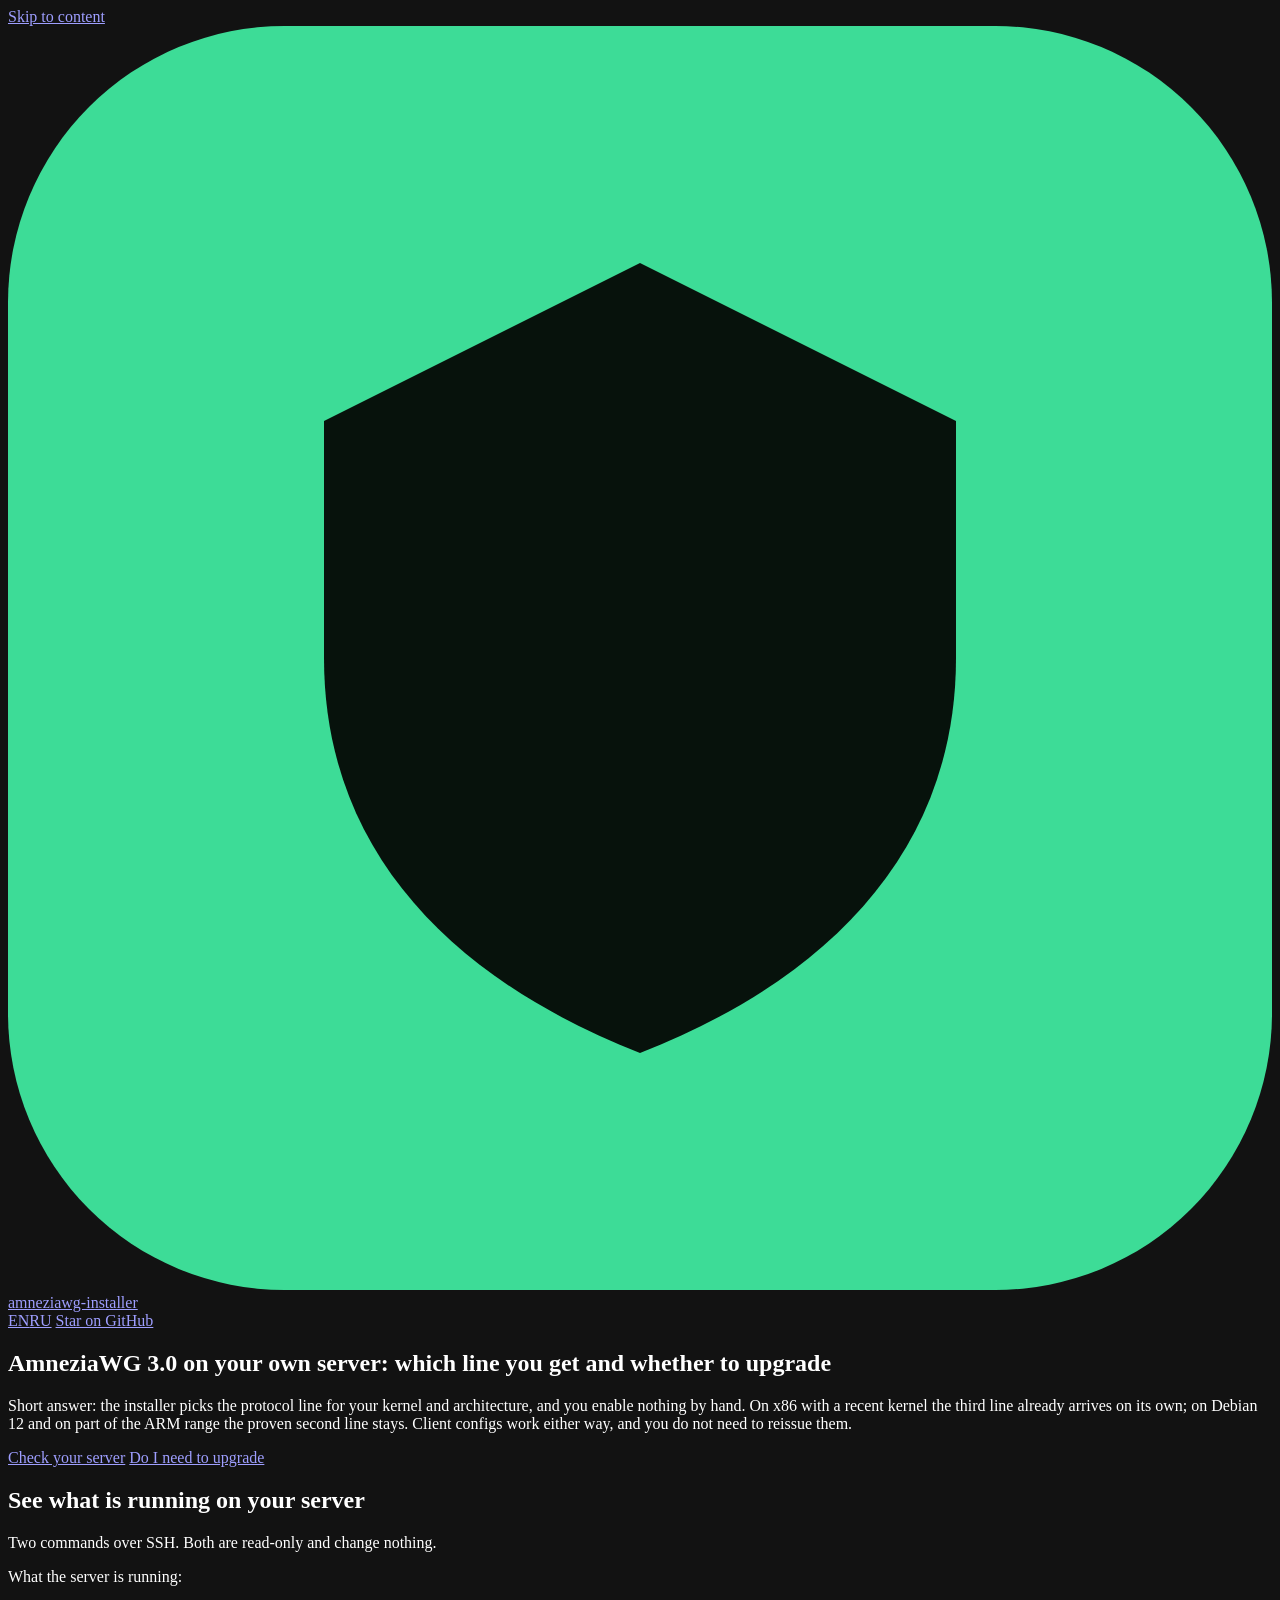
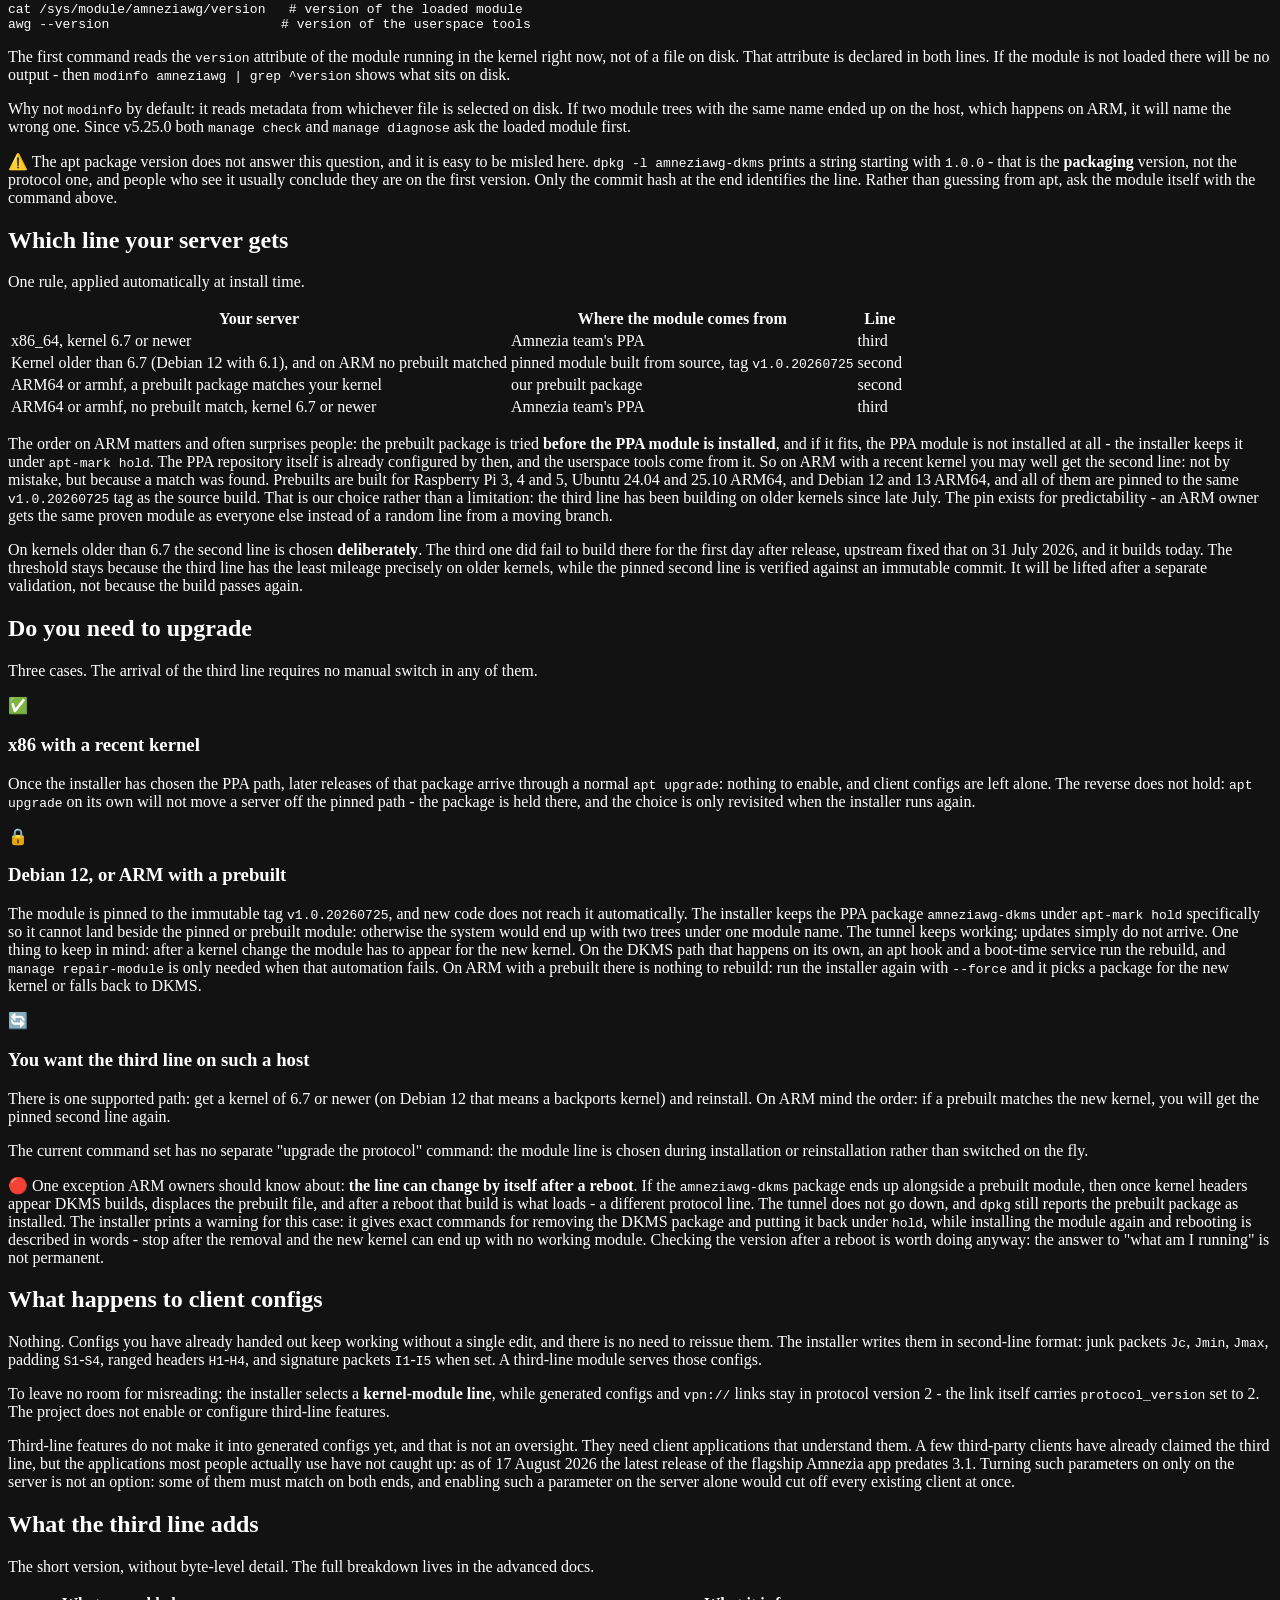
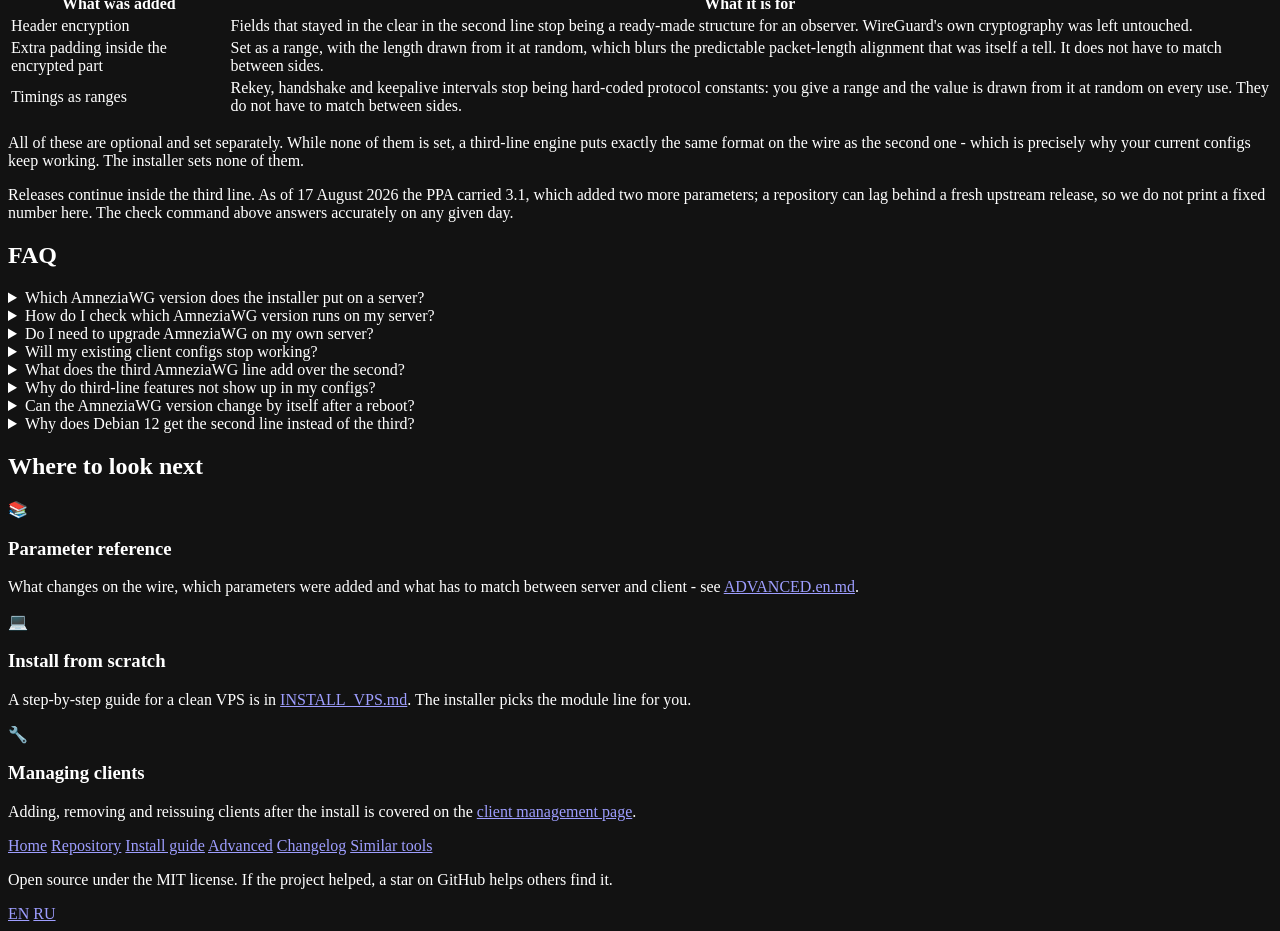
==== awg3/index.html @ 995012c8 "site: give the /awg3/ pages their own OG images Both pages pointed at the home images og.png and og-" ====
<!DOCTYPE html>
<html lang="en">
<head>
<meta charset="utf-8">
<meta name="viewport" content="width=device-width, initial-scale=1">
<title>AmneziaWG 3.0 on your own server: which line you get and whether to upgrade</title>
<meta name="description" content="Which AmneziaWG protocol line the installer puts on your server, how to check the loaded module version with one command, whether you need to upgrade, and what happens to existing client configs.">
<link rel="canonical" href="https://bivlked.github.io/amneziawg-installer/awg3/">
<link rel="alternate" hreflang="en" href="https://bivlked.github.io/amneziawg-installer/awg3/">
<link rel="alternate" hreflang="ru" href="https://bivlked.github.io/amneziawg-installer/ru/awg3/">
<link rel="alternate" hreflang="x-default" href="https://bivlked.github.io/amneziawg-installer/awg3/">
<meta property="og:type" content="article">
<meta property="og:title" content="AmneziaWG 3.0 on your own server: which line you get and whether to upgrade">
<meta property="og:description" content="The installer picks the module line from your kernel and architecture. How to see what is running, and why the third line needs no manual switch.">
<meta property="og:url" content="https://bivlked.github.io/amneziawg-installer/awg3/">
<meta property="og:site_name" content="amneziawg-installer">
<meta property="og:image" content="https://bivlked.github.io/amneziawg-installer/assets/og-awg3.png">
<meta property="og:image:width" content="1200">
<meta property="og:image:height" content="630">
<meta property="og:image:alt" content="Which AmneziaWG version runs on your server">
<meta property="og:locale" content="en_US">
<meta property="og:locale:alternate" content="ru_RU">
<meta name="twitter:card" content="summary_large_image">
<meta name="twitter:image" content="https://bivlked.github.io/amneziawg-installer/assets/og-awg3.png">
<meta name="twitter:title" content="AmneziaWG 3.0 on your own server: which line you get and whether to upgrade">
<meta name="twitter:description" content="How to tell which AmneziaWG line runs on your server, and whether anything needs doing.">
<meta name="theme-color" content="#0e1116">
<meta name="color-scheme" content="dark">
<link rel="icon" href="../assets/favicon.svg" type="image/svg+xml">
<link rel="apple-touch-icon" href="../assets/apple-touch-icon.png">
<link rel="stylesheet" href="../assets/style.css">
<script type="application/ld+json">
{
  "@context": "https://schema.org",
  "@type": "FAQPage",
  "mainEntity": [
    { "@type": "Question", "name": "Which AmneziaWG version does the installer put on a server?", "acceptedAnswer": { "@type": "Answer", "text": "It depends on your kernel and architecture, and the installer decides on its own. On x86_64 with kernel 6.7 or newer the module comes from the Amnezia team's PPA, and that PPA carries the third protocol line right now (checked 17 August 2026). On kernels older than 6.7, such as Debian 12 with 6.1, a pinned second line is built from source at tag v1.0.20260725. On ARM the order differs: the installer first tries our prebuilt package, pinned to that same second line, and the kernel rule decides the outcome only when nothing matched. So on ARM the second line is possible even with a recent kernel." } },
    { "@type": "Question", "name": "How do I check which AmneziaWG version runs on my server?", "acceptedAnswer": { "@type": "Answer", "text": "Run 'cat /sys/module/amneziawg/version' - it reads the version attribute of the module loaded into the kernel, not of a file on disk. For the userspace tools, run 'awg --version'. Do not use 'modinfo' for this: it reads a file on disk, and if two module trees with the same name ended up on the host it may name the one that is not running." } },
    { "@type": "Question", "name": "Do I need to upgrade AmneziaWG on my own server?", "acceptedAnswer": { "@type": "Answer", "text": "The arrival of the third line requires no manual switch. Once the installer has chosen the PPA path, later releases arrive through a normal apt upgrade. On Debian 12 or on ARM with a matching prebuilt the module is pinned on purpose to an immutable tag, and a plain apt upgrade will not move it to the third line: the PPA package is held, and the choice is only revisited when the installer runs again. After a kernel change the module has to appear for the new kernel: on the DKMS path an apt hook and a boot-time service do that, while manage repair-module stays a manual recovery for when the automation fails. On ARM with a prebuilt there is nothing to rebuild, you run the installer again with --force." } },
    { "@type": "Question", "name": "Will my existing client configs stop working?", "acceptedAnswer": { "@type": "Answer", "text": "No. Configs you have already handed out keep working without a single edit. The installer generates them in second-line format, and a third-line module serves those configs. The vpn:// link shows this too: its protocol_version field is 2. There is no need to reissue clients. That is about the module line changing. Reissuing is needed in a different case: run the reinstall with obfuscation flags, that is --preset, --jc, --jmin, --jmax or --no-cps, and the installer regenerates the whole Jc, S, H and I1 set and warns you that the configs you handed out have to be replaced." } },
    { "@type": "Question", "name": "What does the third AmneziaWG line add over the second?", "acceptedAnswer": { "@type": "Answer", "text": "The main addition is header encryption for the packet fields that stayed in the clear in the second line. It also adds extra padding inside the encrypted part and timings given as a range, with the value drawn from it at random on every use, so a constant handshake and keepalive rhythm stops being a tell. Each of these is set separately, and while none of them is set a third-line engine puts the same format on the wire as the second. The installer sets none of them." } },
    { "@type": "Question", "name": "Why do third-line features not show up in my configs?", "acceptedAnswer": { "@type": "Answer", "text": "Because they need client applications that understand them. A few third-party clients have already claimed the third line, but the applications most people actually use have not caught up: the latest release of the flagship Amnezia app predates 3.1. Turning such parameters on only on the server is not an option: some of them must match on both ends, and enabling such a parameter on the server alone would cut off every existing client at once." } },
    { "@type": "Question", "name": "Can the AmneziaWG version change by itself after a reboot?", "acceptedAnswer": { "@type": "Answer", "text": "On ARM it can. If the amneziawg-dkms package ends up alongside a prebuilt module, then once kernel headers appear DKMS builds, displaces the prebuilt module file, and after a reboot that build is what loads - a different protocol line. The tunnel does not go down, and dpkg still reports the prebuilt package as installed. The installer prints a warning for this case: it gives exact commands for removing the DKMS package and putting it back under hold, while installing the module again and rebooting is described in words. Stop after the removal and the new kernel can end up with no working module, so checking the version after a reboot is worth it regardless." } },
    { "@type": "Question", "name": "Why does Debian 12 get the second line instead of the third?", "acceptedAnswer": { "@type": "Answer", "text": "That is a deliberate choice, not a technical limit. The third line genuinely failed to build on kernel 6.1 for the first day after release, upstream fixed it on 31 July 2026, and it builds today. The threshold stays because the third line has the least mileage precisely on older kernels, while the pinned second line is verified against an immutable commit." } }
  ]
}
</script>
<script type="application/ld+json">
{
  "@context": "https://schema.org",
  "@type": "BreadcrumbList",
  "itemListElement": [
    { "@type": "ListItem", "position": 1, "name": "amneziawg-installer", "item": "https://bivlked.github.io/amneziawg-installer/" },
    { "@type": "ListItem", "position": 2, "name": "AmneziaWG versions", "item": "https://bivlked.github.io/amneziawg-installer/awg3/" }
  ]
}
</script>
<script type="application/ld+json">
{
  "@context": "https://schema.org",
  "@type": "TechArticle",
  "headline": "AmneziaWG 3.0 on your own server: which module line you are running",
  "description": "How the installer picks the AmneziaWG protocol line from your kernel and architecture, how to check the loaded module version, whether to upgrade, and what happens to client configs.",
  "inLanguage": "en",
  "image": "https://bivlked.github.io/amneziawg-installer/assets/og-awg3.png",
  "datePublished": "2026-08-17",
  "dateModified": "2026-08-17",
  "author": { "@type": "Person", "name": "bivlked" },
  "publisher": { "@type": "Organization", "name": "amneziawg-installer", "logo": { "@type": "ImageObject", "url": "https://bivlked.github.io/amneziawg-installer/assets/apple-touch-icon.png" } },
  "mainEntityOfPage": "https://bivlked.github.io/amneziawg-installer/awg3/",
  "isPartOf": "https://bivlked.github.io/amneziawg-installer/"
}
</script>
</head>
<body>
<a class="skip-link" href="#main">Skip to content</a>

<header class="site-header">
  <div class="wrap">
    <a class="brand" href="/amneziawg-installer/">
      <svg class="logo" viewBox="0 0 32 32" aria-hidden="true"><rect width="32" height="32" rx="7" fill="#3ddc97"/><path d="M16 6l8 4v6c0 5-3.4 8.2-8 10-4.6-1.8-8-5-8-10v-6l8-4z" fill="#07120c"/></svg>
      amneziawg-installer
    </a>
    <nav class="nav-right" aria-label="Site navigation">
      <span class="lang-switch"><a class="active" aria-current="page" aria-label="English" href="/amneziawg-installer/awg3/">EN</a><a aria-label="Русский" href="/amneziawg-installer/ru/awg3/">RU</a></span>
      <a class="btn btn-sm" href="https://github.com/bivlked/amneziawg-installer">Star on GitHub</a>
    </nav>
  </div>
</header>

<main id="main">

<section class="hero">
  <div class="wrap">
    <h1>AmneziaWG 3.0 on your own server: which line you get and whether to upgrade</h1>
    <p class="lede">Short answer: the installer picks the protocol line for your kernel and architecture, and you enable nothing by hand. On x86 with a recent kernel the third line already arrives on its own; on Debian 12 and on part of the ARM range the proven second line stays. Client configs work either way, and you do not need to reissue them.</p>
    <div class="cta-row">
      <a class="btn btn-primary" href="#check">Check your server</a>
      <a class="btn" href="#upgrade">Do I need to upgrade</a>
    </div>
  </div>
</section>

<section id="check">
  <div class="wrap">
    <h2>See what is running on your server</h2>
    <p class="sub">Two commands over SSH. Both are read-only and change nothing.</p>
    <div class="codeblock">
      <p class="cap">What the server is running:</p>
      <pre>cat /sys/module/amneziawg/version   # version of the loaded module
awg --version                      # version of the userspace tools</pre>
    </div>
    <p class="inline-note">The first command reads the <code>version</code> attribute of the module running in the kernel right now, not of a file on disk. That attribute is declared in both lines. If the module is not loaded there will be no output - then <code>modinfo amneziawg | grep ^version</code> shows what sits on disk.</p>
    <p>Why not <code>modinfo</code> by default: it reads metadata from whichever file is selected on disk. If two module trees with the same name ended up on the host, which happens on ARM, it will name the wrong one. Since v5.25.0 both <code>manage check</code> and <code>manage diagnose</code> ask the loaded module first.</p>
    <p class="inline-note">⚠️ The apt package version does not answer this question, and it is easy to be misled here. <code>dpkg -l amneziawg-dkms</code> prints a string starting with <code>1.0.0</code> - that is the <strong>packaging</strong> version, not the protocol one, and people who see it usually conclude they are on the first version. Only the commit hash at the end identifies the line. Rather than guessing from apt, ask the module itself with the command above.</p>
  </div>
</section>

<section id="lines">
  <div class="wrap">
    <h2>Which line your server gets</h2>
    <p class="sub">One rule, applied automatically at install time.</p>
    <div class="tablewrap">
      <table class="dtable">
        <thead><tr><th>Your server</th><th>Where the module comes from</th><th>Line</th></tr></thead>
        <tbody>
          <tr><td>x86_64, kernel 6.7 or newer</td><td>Amnezia team's PPA</td><td class="y">third</td></tr>
          <tr><td>Kernel older than 6.7 (Debian 12 with 6.1), and on ARM no prebuilt matched</td><td>pinned module built from source, tag <code>v1.0.20260725</code></td><td>second</td></tr>
          <tr><td>ARM64 or armhf, a prebuilt package matches your kernel</td><td>our prebuilt package</td><td>second</td></tr>
          <tr><td>ARM64 or armhf, no prebuilt match, kernel 6.7 or newer</td><td>Amnezia team's PPA</td><td class="y">third</td></tr>
        </tbody>
      </table>
    </div>
    <p>The order on ARM matters and often surprises people: the prebuilt package is tried <strong>before the PPA module is installed</strong>, and if it fits, the PPA module is not installed at all - the installer keeps it under <code>apt-mark hold</code>. The PPA repository itself is already configured by then, and the userspace tools come from it. So on ARM with a recent kernel you may well get the second line: not by mistake, but because a match was found. Prebuilts are built for Raspberry Pi 3, 4 and 5, Ubuntu 24.04 and 25.10 ARM64, and Debian 12 and 13 ARM64, and all of them are pinned to the same <code>v1.0.20260725</code> tag as the source build. That is our choice rather than a limitation: the third line has been building on older kernels since late July. The pin exists for predictability - an ARM owner gets the same proven module as everyone else instead of a random line from a moving branch.</p>
    <p class="inline-note">On kernels older than 6.7 the second line is chosen <strong>deliberately</strong>. The third one did fail to build there for the first day after release, upstream fixed that on 31 July 2026, and it builds today. The threshold stays because the third line has the least mileage precisely on older kernels, while the pinned second line is verified against an immutable commit. It will be lifted after a separate validation, not because the build passes again.</p>
  </div>
</section>

<section id="upgrade">
  <div class="wrap">
    <h2>Do you need to upgrade</h2>
    <p class="sub">Three cases. The arrival of the third line requires no manual switch in any of them.</p>
    <div class="grid">
      <div class="card">
        <div class="ico" aria-hidden="true">&#9989;</div>
        <h3>x86 with a recent kernel</h3>
        <p>Once the installer has chosen the PPA path, later releases of that package arrive through a normal <code>apt upgrade</code>: nothing to enable, and client configs are left alone. The reverse does not hold: <code>apt upgrade</code> on its own will not move a server off the pinned path - the package is held there, and the choice is only revisited when the installer runs again.</p>
      </div>
      <div class="card">
        <div class="ico" aria-hidden="true">&#128274;</div>
        <h3>Debian 12, or ARM with a prebuilt</h3>
        <p>The module is pinned to the immutable tag <code>v1.0.20260725</code>, and new code does not reach it automatically. The installer keeps the PPA package <code>amneziawg-dkms</code> under <code>apt-mark hold</code> specifically so it cannot land beside the pinned or prebuilt module: otherwise the system would end up with two trees under one module name. The tunnel keeps working; updates simply do not arrive. One thing to keep in mind: after a kernel change the module has to appear for the new kernel. On the DKMS path that happens on its own, an apt hook and a boot-time service run the rebuild, and <code>manage repair-module</code> is only needed when that automation fails. On ARM with a prebuilt there is nothing to rebuild: run the installer again with <code>--force</code> and it picks a package for the new kernel or falls back to DKMS.</p>
      </div>
      <div class="card">
        <div class="ico" aria-hidden="true">&#128260;</div>
        <h3>You want the third line on such a host</h3>
        <p>There is one supported path: get a kernel of 6.7 or newer (on Debian 12 that means a backports kernel) and reinstall. On ARM mind the order: if a prebuilt matches the new kernel, you will get the pinned second line again.</p>
      </div>
    </div>
    <p class="inline-note">The current command set has no separate "upgrade the protocol" command: the module line is chosen during installation or reinstallation rather than switched on the fly.</p>
    <p class="inline-note">🔴 One exception ARM owners should know about: <strong>the line can change by itself after a reboot</strong>. If the <code>amneziawg-dkms</code> package ends up alongside a prebuilt module, then once kernel headers appear DKMS builds, displaces the prebuilt file, and after a reboot that build is what loads - a different protocol line. The tunnel does not go down, and <code>dpkg</code> still reports the prebuilt package as installed. The installer prints a warning for this case: it gives exact commands for removing the DKMS package and putting it back under <code>hold</code>, while installing the module again and rebooting is described in words - stop after the removal and the new kernel can end up with no working module. Checking the version after a reboot is worth doing anyway: the answer to "what am I running" is not permanent.</p>
  </div>
</section>

<section id="configs">
  <div class="wrap">
    <h2>What happens to client configs</h2>
    <p>Nothing. Configs you have already handed out keep working without a single edit, and there is no need to reissue them. The installer writes them in second-line format: junk packets <code>Jc</code>, <code>Jmin</code>, <code>Jmax</code>, padding <code>S1</code>-<code>S4</code>, ranged headers <code>H1</code>-<code>H4</code>, and signature packets <code>I1</code>-<code>I5</code> when set. A third-line module serves those configs.</p>
    <p class="inline-note">To leave no room for misreading: the installer selects a <strong>kernel-module line</strong>, while generated configs and <code>vpn://</code> links stay in protocol version 2 - the link itself carries <code>protocol_version</code> set to 2. The project does not enable or configure third-line features.</p>
    <p>Third-line features do not make it into generated configs yet, and that is not an oversight. They need client applications that understand them. A few third-party clients have already claimed the third line, but the applications most people actually use have not caught up: as of 17 August 2026 the latest release of the flagship Amnezia app predates 3.1. Turning such parameters on only on the server is not an option: some of them must match on both ends, and enabling such a parameter on the server alone would cut off every existing client at once.</p>
  </div>
</section>

<section id="whats-new">
  <div class="wrap">
    <h2>What the third line adds</h2>
    <p class="sub">The short version, without byte-level detail. The full breakdown lives in the advanced docs.</p>
    <div class="tablewrap">
      <table class="dtable">
        <thead><tr><th>What was added</th><th>What it is for</th></tr></thead>
        <tbody>
          <tr><td>Header encryption</td><td>Fields that stayed in the clear in the second line stop being a ready-made structure for an observer. WireGuard's own cryptography was left untouched.</td></tr>
          <tr><td>Extra padding inside the encrypted part</td><td>Set as a range, with the length drawn from it at random, which blurs the predictable packet-length alignment that was itself a tell. It does not have to match between sides.</td></tr>
          <tr><td>Timings as ranges</td><td>Rekey, handshake and keepalive intervals stop being hard-coded protocol constants: you give a range and the value is drawn from it at random on every use. They do not have to match between sides.</td></tr>
        </tbody>
      </table>
    </div>
    <p class="inline-note">All of these are optional and set separately. While none of them is set, a third-line engine puts exactly the same format on the wire as the second one - which is precisely why your current configs keep working. The installer sets none of them.</p>
    <p>Releases continue inside the third line. As of 17 August 2026 the PPA carried 3.1, which added two more parameters; a repository can lag behind a fresh upstream release, so we do not print a fixed number here. The check command above answers accurately on any given day.</p>
  </div>
</section>

<section id="faq">
  <div class="wrap">
    <h2>FAQ</h2>
    <div class="faq">
      <details><summary>Which AmneziaWG version does the installer put on a server?</summary><div class="answer">It depends on your kernel and architecture, and the installer decides on its own. On x86_64 with kernel 6.7 or newer the module comes from the Amnezia team's PPA, and that PPA carries the third protocol line right now (checked 17 August 2026). On kernels older than 6.7, such as Debian 12 with 6.1, a pinned second line is built from source at tag <code>v1.0.20260725</code>. On ARM the order differs: the installer first tries our prebuilt package, pinned to that same second line, and the kernel rule decides the outcome only when nothing matched. So on ARM the second line is possible even with a recent kernel.</div></details>
      <details><summary>How do I check which AmneziaWG version runs on my server?</summary><div class="answer">Run <code>cat /sys/module/amneziawg/version</code> - it reads the version attribute of the module loaded into the kernel, not of a file on disk. For the userspace tools, run <code>awg --version</code>. Do not use <code>modinfo</code> for this: it reads a file on disk, and if two module trees with the same name ended up on the host it may name the one that is not running.</div></details>
      <details><summary>Do I need to upgrade AmneziaWG on my own server?</summary><div class="answer">The arrival of the third line requires no manual switch. Once the installer has chosen the PPA path, later releases arrive through a normal <code>apt upgrade</code>. On Debian 12 or on ARM with a matching prebuilt the module is pinned on purpose to an immutable tag, and a plain <code>apt upgrade</code> will not move it to the third line: the PPA package is held, and the choice is only revisited when the installer runs again. After a kernel change the module has to appear for the new kernel: on the DKMS path an apt hook and a boot-time service do that, while <code>manage repair-module</code> stays a manual recovery for when the automation fails. On ARM with a prebuilt there is nothing to rebuild, you run the installer again with <code>--force</code>.</div></details>
      <details><summary>Will my existing client configs stop working?</summary><div class="answer">No. Configs you have already handed out keep working without a single edit. The installer generates them in second-line format, and a third-line module serves those configs. The <code>vpn://</code> link shows this too: its <code>protocol_version</code> field is 2. There is no need to reissue clients. That is about the module line changing. Reissuing is needed in a different case: run the reinstall with obfuscation flags, that is <code>--preset</code>, <code>--jc</code>, <code>--jmin</code>, <code>--jmax</code> or <code>--no-cps</code>, and the installer regenerates the whole Jc, S, H and I1 set and warns you that the configs you handed out have to be replaced.</div></details>
      <details><summary>What does the third AmneziaWG line add over the second?</summary><div class="answer">The main addition is header encryption for the packet fields that stayed in the clear in the second line. It also adds extra padding inside the encrypted part and timings given as a range, with the value drawn from it at random on every use, so a constant handshake and keepalive rhythm stops being a tell. Each of these is set separately, and while none of them is set a third-line engine puts the same format on the wire as the second. The installer sets none of them.</div></details>
      <details><summary>Why do third-line features not show up in my configs?</summary><div class="answer">Because they need client applications that understand them. A few third-party clients have already claimed the third line, but the applications most people actually use have not caught up: the latest release of the flagship Amnezia app predates 3.1. Turning such parameters on only on the server is not an option: some of them must match on both ends, and enabling such a parameter on the server alone would cut off every existing client at once.</div></details>
      <details><summary>Can the AmneziaWG version change by itself after a reboot?</summary><div class="answer">On ARM it can. If the <code>amneziawg-dkms</code> package ends up alongside a prebuilt module, then once kernel headers appear DKMS builds, displaces the prebuilt module file, and after a reboot that build is what loads - a different protocol line. The tunnel does not go down, and dpkg still reports the prebuilt package as installed. The installer prints a warning for this case: it gives exact commands for removing the DKMS package and putting it back under hold, while installing the module again and rebooting is described in words. Stop after the removal and the new kernel can end up with no working module, so checking the version after a reboot is worth it regardless.</div></details>
      <details><summary>Why does Debian 12 get the second line instead of the third?</summary><div class="answer">That is a deliberate choice, not a technical limit. The third line genuinely failed to build on kernel 6.1 for the first day after release, upstream fixed it on 31 July 2026, and it builds today. The threshold stays because the third line has the least mileage precisely on older kernels, while the pinned second line is verified against an immutable commit.</div></details>
    </div>
  </div>
</section>
<section id="more">
  <div class="wrap">
    <h2>Where to look next</h2>
    <div class="grid">
      <div class="card">
        <div class="ico" aria-hidden="true">&#128218;</div>
        <h3>Parameter reference</h3>
        <p>What changes on the wire, which parameters were added and what has to match between server and client - see <a href="https://github.com/bivlked/amneziawg-installer/blob/main/ADVANCED.en.md#awg3-adv">ADVANCED.en.md</a>.</p>
      </div>
      <div class="card">
        <div class="ico" aria-hidden="true">&#128187;</div>
        <h3>Install from scratch</h3>
        <p>A step-by-step guide for a clean VPS is in <a href="https://github.com/bivlked/amneziawg-installer/blob/main/INSTALL_VPS.md">INSTALL_VPS.md</a>. The installer picks the module line for you.</p>
      </div>
      <div class="card">
        <div class="ico" aria-hidden="true">&#128295;</div>
        <h3>Managing clients</h3>
        <p>Adding, removing and reissuing clients after the install is covered on the <a href="/amneziawg-installer/manage/">client management page</a>.</p>
      </div>
    </div>
  </div>
</section>

</main>

<footer class="site-footer">
  <div class="wrap">
    <div class="cols">
      <div>
        <div class="foot-links">
          <a href="/amneziawg-installer/">Home</a>
          <a href="https://github.com/bivlked/amneziawg-installer">Repository</a>
          <a href="https://github.com/bivlked/amneziawg-installer/blob/main/INSTALL_VPS.md">Install guide</a>
          <a href="https://github.com/bivlked/amneziawg-installer/blob/main/ADVANCED.en.md">Advanced</a>
          <a href="https://github.com/bivlked/amneziawg-installer/blob/main/CHANGELOG.en.md">Changelog</a>
          <a href="https://github.com/bivlked/amneziawg-installer#similar-tools">Similar tools</a>
        </div>
        <p class="note">Open source under the MIT license. If the project helped, a star on GitHub helps others find it.</p>
      </div>
      <div class="lang-switch"><a class="active" aria-current="page" aria-label="English" href="/amneziawg-installer/awg3/">EN</a> <a aria-label="Русский" href="/amneziawg-installer/ru/awg3/">RU</a></div>
    </div>
  </div>
</footer>

</body>
</html>
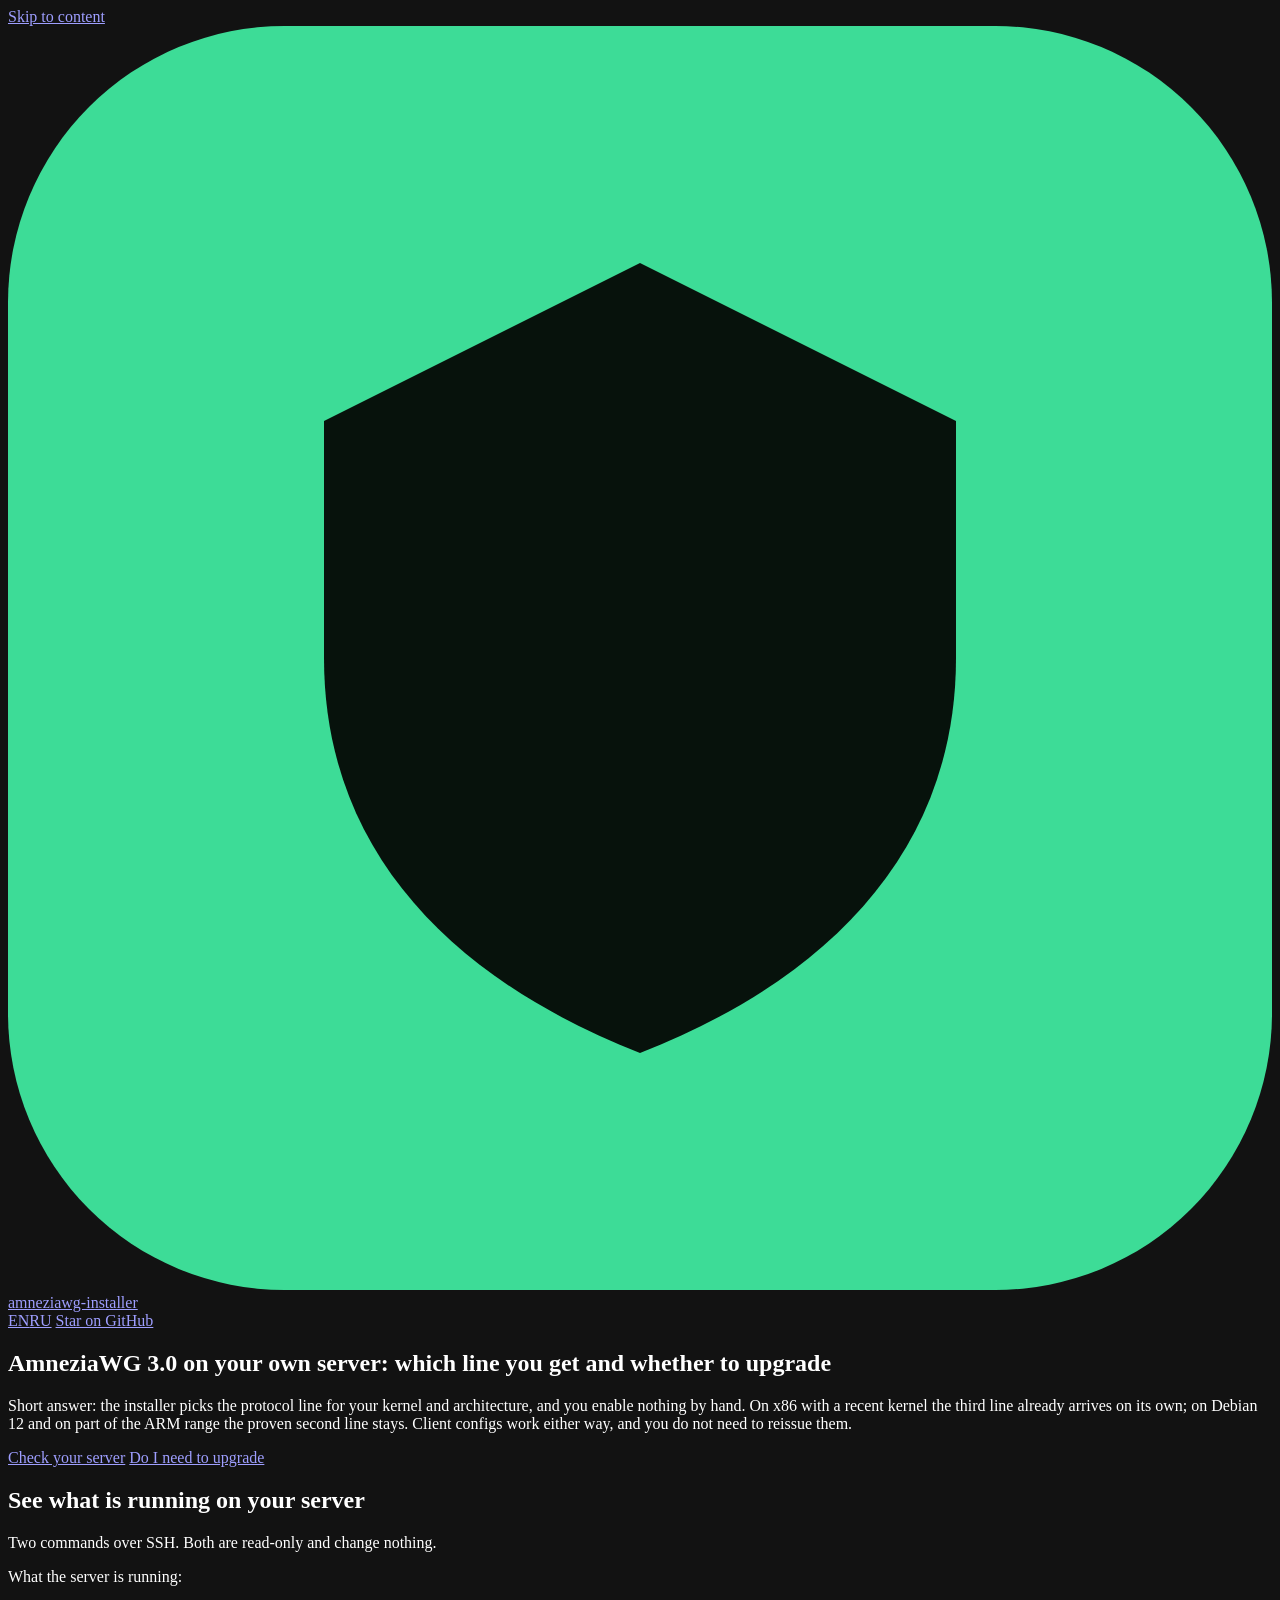
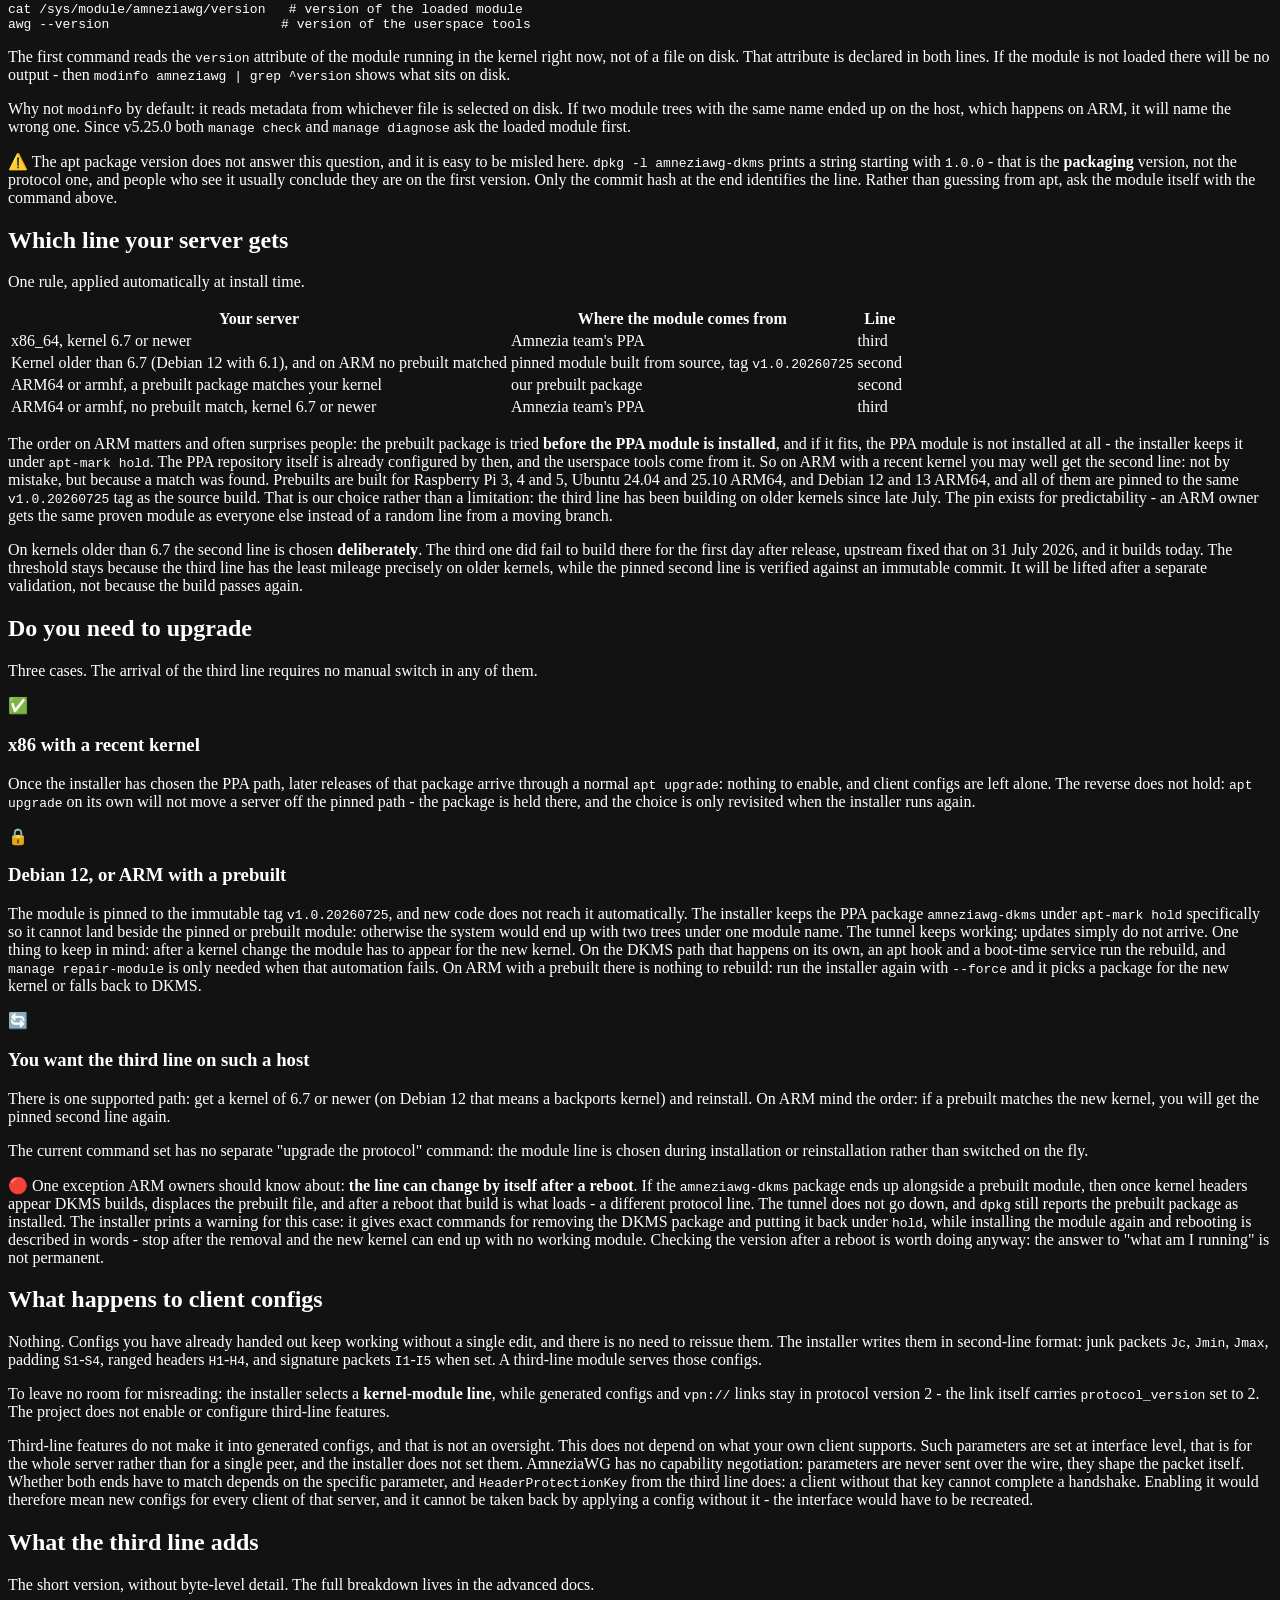
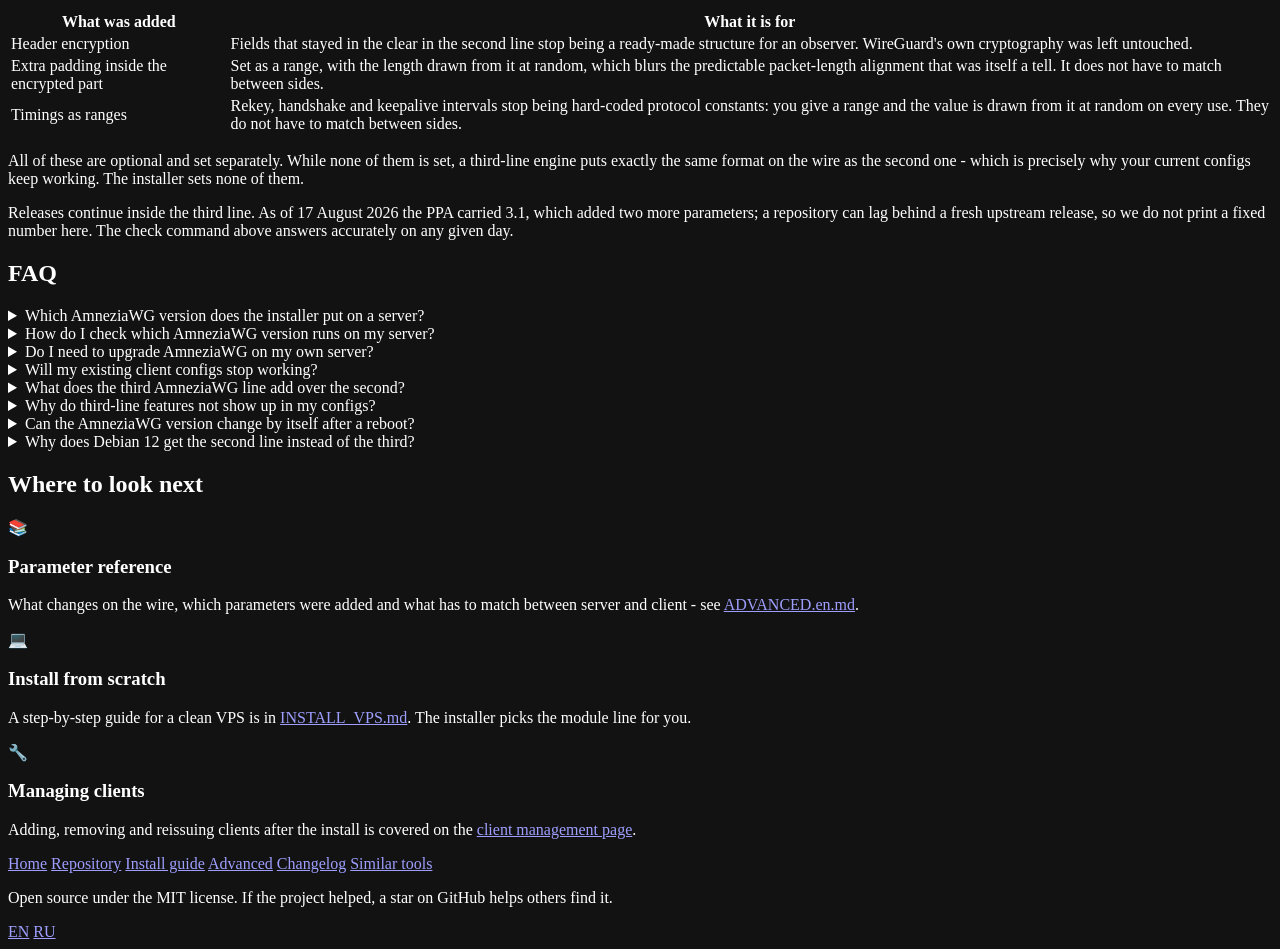
==== commit d0e843dc: "site: answer the third-line FAQ with the mechanism, not a snapshot The old answer described the stat" ====
--- a/awg3/index.html
+++ b/awg3/index.html
@@ -39,7 +39,7 @@
     { "@type": "Question", "name": "Do I need to upgrade AmneziaWG on my own server?", "acceptedAnswer": { "@type": "Answer", "text": "The arrival of the third line requires no manual switch. Once the installer has chosen the PPA path, later releases arrive through a normal apt upgrade. On Debian 12 or on ARM with a matching prebuilt the module is pinned on purpose to an immutable tag, and a plain apt upgrade will not move it to the third line: the PPA package is held, and the choice is only revisited when the installer runs again. After a kernel change the module has to appear for the new kernel: on the DKMS path an apt hook and a boot-time service do that, while manage repair-module stays a manual recovery for when the automation fails. On ARM with a prebuilt there is nothing to rebuild, you run the installer again with --force." } },
     { "@type": "Question", "name": "Will my existing client configs stop working?", "acceptedAnswer": { "@type": "Answer", "text": "No. Configs you have already handed out keep working without a single edit. The installer generates them in second-line format, and a third-line module serves those configs. The vpn:// link shows this too: its protocol_version field is 2. There is no need to reissue clients. That is about the module line changing. Reissuing is needed in a different case: run the reinstall with obfuscation flags, that is --preset, --jc, --jmin, --jmax or --no-cps, and the installer regenerates the whole Jc, S, H and I1 set and warns you that the configs you handed out have to be replaced." } },
     { "@type": "Question", "name": "What does the third AmneziaWG line add over the second?", "acceptedAnswer": { "@type": "Answer", "text": "The main addition is header encryption for the packet fields that stayed in the clear in the second line. It also adds extra padding inside the encrypted part and timings given as a range, with the value drawn from it at random on every use, so a constant handshake and keepalive rhythm stops being a tell. Each of these is set separately, and while none of them is set a third-line engine puts the same format on the wire as the second. The installer sets none of them." } },
-    { "@type": "Question", "name": "Why do third-line features not show up in my configs?", "acceptedAnswer": { "@type": "Answer", "text": "Because they need client applications that understand them. A few third-party clients have already claimed the third line, but the applications most people actually use have not caught up: the latest release of the flagship Amnezia app predates 3.1. Turning such parameters on only on the server is not an option: some of them must match on both ends, and enabling such a parameter on the server alone would cut off every existing client at once." } },
+    { "@type": "Question", "name": "Why do third-line features not show up in my configs?", "acceptedAnswer": { "@type": "Answer", "text": "This does not depend on what your own client supports. Such parameters are set at interface level, that is for the whole server rather than for a single peer, and the installer does not set them. AmneziaWG has no capability negotiation: parameters are never sent over the wire, they shape the packet itself. Whether both ends have to match depends on the specific parameter, and HeaderProtectionKey from the third line does: a client without that key cannot complete a handshake. Enabling it would therefore mean new configs for every client of that server, and it cannot be taken back by applying a config without it - the interface would have to be recreated." } },
     { "@type": "Question", "name": "Can the AmneziaWG version change by itself after a reboot?", "acceptedAnswer": { "@type": "Answer", "text": "On ARM it can. If the amneziawg-dkms package ends up alongside a prebuilt module, then once kernel headers appear DKMS builds, displaces the prebuilt module file, and after a reboot that build is what loads - a different protocol line. The tunnel does not go down, and dpkg still reports the prebuilt package as installed. The installer prints a warning for this case: it gives exact commands for removing the DKMS package and putting it back under hold, while installing the module again and rebooting is described in words. Stop after the removal and the new kernel can end up with no working module, so checking the version after a reboot is worth it regardless." } },
     { "@type": "Question", "name": "Why does Debian 12 get the second line instead of the third?", "acceptedAnswer": { "@type": "Answer", "text": "That is a deliberate choice, not a technical limit. The third line genuinely failed to build on kernel 6.1 for the first day after release, upstream fixed it on 31 July 2026, and it builds today. The threshold stays because the third line has the least mileage precisely on older kernels, while the pinned second line is verified against an immutable commit." } }
   ]
@@ -167,7 +167,7 @@
     <h2>What happens to client configs</h2>
     <p>Nothing. Configs you have already handed out keep working without a single edit, and there is no need to reissue them. The installer writes them in second-line format: junk packets <code>Jc</code>, <code>Jmin</code>, <code>Jmax</code>, padding <code>S1</code>-<code>S4</code>, ranged headers <code>H1</code>-<code>H4</code>, and signature packets <code>I1</code>-<code>I5</code> when set. A third-line module serves those configs.</p>
     <p class="inline-note">To leave no room for misreading: the installer selects a <strong>kernel-module line</strong>, while generated configs and <code>vpn://</code> links stay in protocol version 2 - the link itself carries <code>protocol_version</code> set to 2. The project does not enable or configure third-line features.</p>
-    <p>Third-line features do not make it into generated configs yet, and that is not an oversight. They need client applications that understand them. A few third-party clients have already claimed the third line, but the applications most people actually use have not caught up: as of 17 August 2026 the latest release of the flagship Amnezia app predates 3.1. Turning such parameters on only on the server is not an option: some of them must match on both ends, and enabling such a parameter on the server alone would cut off every existing client at once.</p>
+    <p>Third-line features do not make it into generated configs, and that is not an oversight. This does not depend on what your own client supports. Such parameters are set at interface level, that is for the whole server rather than for a single peer, and the installer does not set them. AmneziaWG has no capability negotiation: parameters are never sent over the wire, they shape the packet itself. Whether both ends have to match depends on the specific parameter, and <code>HeaderProtectionKey</code> from the third line does: a client without that key cannot complete a handshake. Enabling it would therefore mean new configs for every client of that server, and it cannot be taken back by applying a config without it - the interface would have to be recreated.</p>
   </div>
 </section>
 
@@ -199,7 +199,7 @@
       <details><summary>Do I need to upgrade AmneziaWG on my own server?</summary><div class="answer">The arrival of the third line requires no manual switch. Once the installer has chosen the PPA path, later releases arrive through a normal <code>apt upgrade</code>. On Debian 12 or on ARM with a matching prebuilt the module is pinned on purpose to an immutable tag, and a plain <code>apt upgrade</code> will not move it to the third line: the PPA package is held, and the choice is only revisited when the installer runs again. After a kernel change the module has to appear for the new kernel: on the DKMS path an apt hook and a boot-time service do that, while <code>manage repair-module</code> stays a manual recovery for when the automation fails. On ARM with a prebuilt there is nothing to rebuild, you run the installer again with <code>--force</code>.</div></details>
       <details><summary>Will my existing client configs stop working?</summary><div class="answer">No. Configs you have already handed out keep working without a single edit. The installer generates them in second-line format, and a third-line module serves those configs. The <code>vpn://</code> link shows this too: its <code>protocol_version</code> field is 2. There is no need to reissue clients. That is about the module line changing. Reissuing is needed in a different case: run the reinstall with obfuscation flags, that is <code>--preset</code>, <code>--jc</code>, <code>--jmin</code>, <code>--jmax</code> or <code>--no-cps</code>, and the installer regenerates the whole Jc, S, H and I1 set and warns you that the configs you handed out have to be replaced.</div></details>
       <details><summary>What does the third AmneziaWG line add over the second?</summary><div class="answer">The main addition is header encryption for the packet fields that stayed in the clear in the second line. It also adds extra padding inside the encrypted part and timings given as a range, with the value drawn from it at random on every use, so a constant handshake and keepalive rhythm stops being a tell. Each of these is set separately, and while none of them is set a third-line engine puts the same format on the wire as the second. The installer sets none of them.</div></details>
-      <details><summary>Why do third-line features not show up in my configs?</summary><div class="answer">Because they need client applications that understand them. A few third-party clients have already claimed the third line, but the applications most people actually use have not caught up: the latest release of the flagship Amnezia app predates 3.1. Turning such parameters on only on the server is not an option: some of them must match on both ends, and enabling such a parameter on the server alone would cut off every existing client at once.</div></details>
+      <details><summary>Why do third-line features not show up in my configs?</summary><div class="answer">This does not depend on what your own client supports. Such parameters are set at interface level, that is for the whole server rather than for a single peer, and the installer does not set them. AmneziaWG has no capability negotiation: parameters are never sent over the wire, they shape the packet itself. Whether both ends have to match depends on the specific parameter, and <code>HeaderProtectionKey</code> from the third line does: a client without that key cannot complete a handshake. Enabling it would therefore mean new configs for every client of that server, and it cannot be taken back by applying a config without it - the interface would have to be recreated.</div></details>
       <details><summary>Can the AmneziaWG version change by itself after a reboot?</summary><div class="answer">On ARM it can. If the <code>amneziawg-dkms</code> package ends up alongside a prebuilt module, then once kernel headers appear DKMS builds, displaces the prebuilt module file, and after a reboot that build is what loads - a different protocol line. The tunnel does not go down, and dpkg still reports the prebuilt package as installed. The installer prints a warning for this case: it gives exact commands for removing the DKMS package and putting it back under hold, while installing the module again and rebooting is described in words. Stop after the removal and the new kernel can end up with no working module, so checking the version after a reboot is worth it regardless.</div></details>
       <details><summary>Why does Debian 12 get the second line instead of the third?</summary><div class="answer">That is a deliberate choice, not a technical limit. The third line genuinely failed to build on kernel 6.1 for the first day after release, upstream fixed it on 31 July 2026, and it builds today. The threshold stays because the third line has the least mileage precisely on older kernels, while the pinned second line is verified against an immutable commit.</div></details>
     </div>
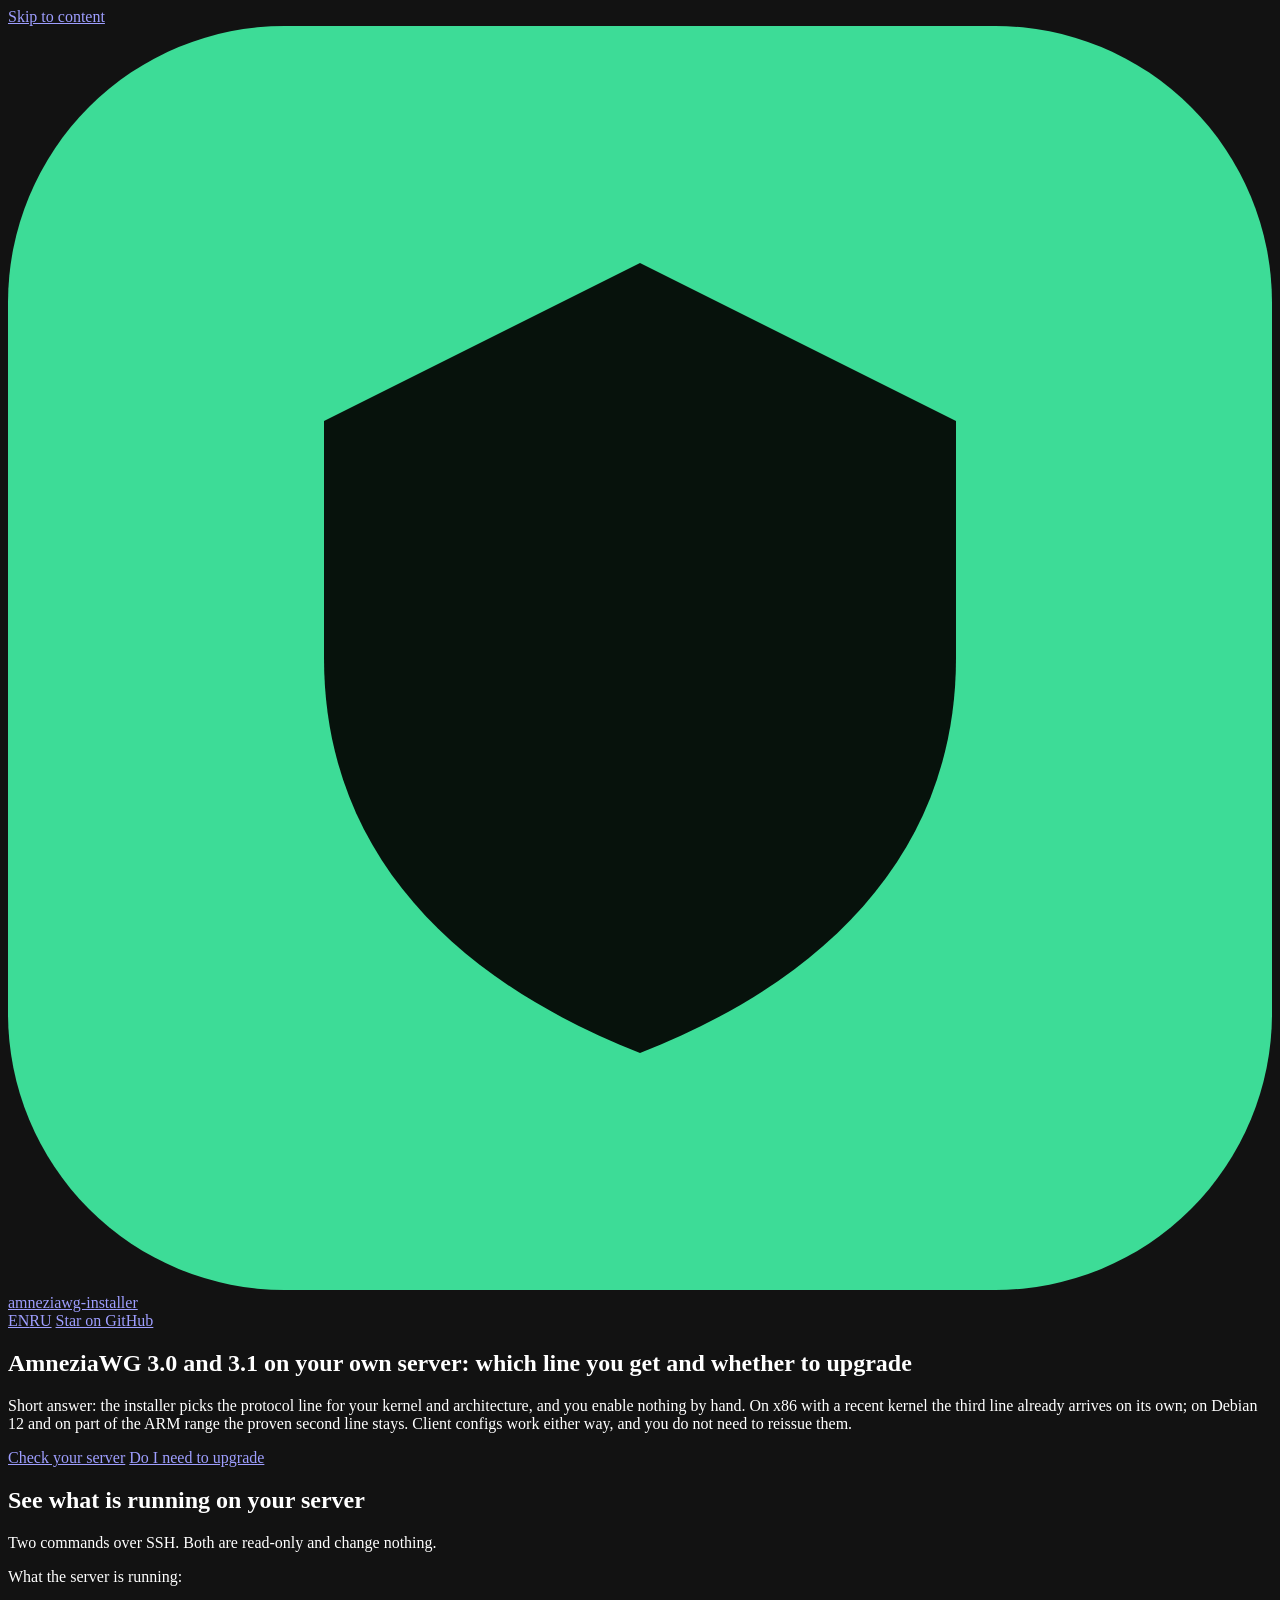
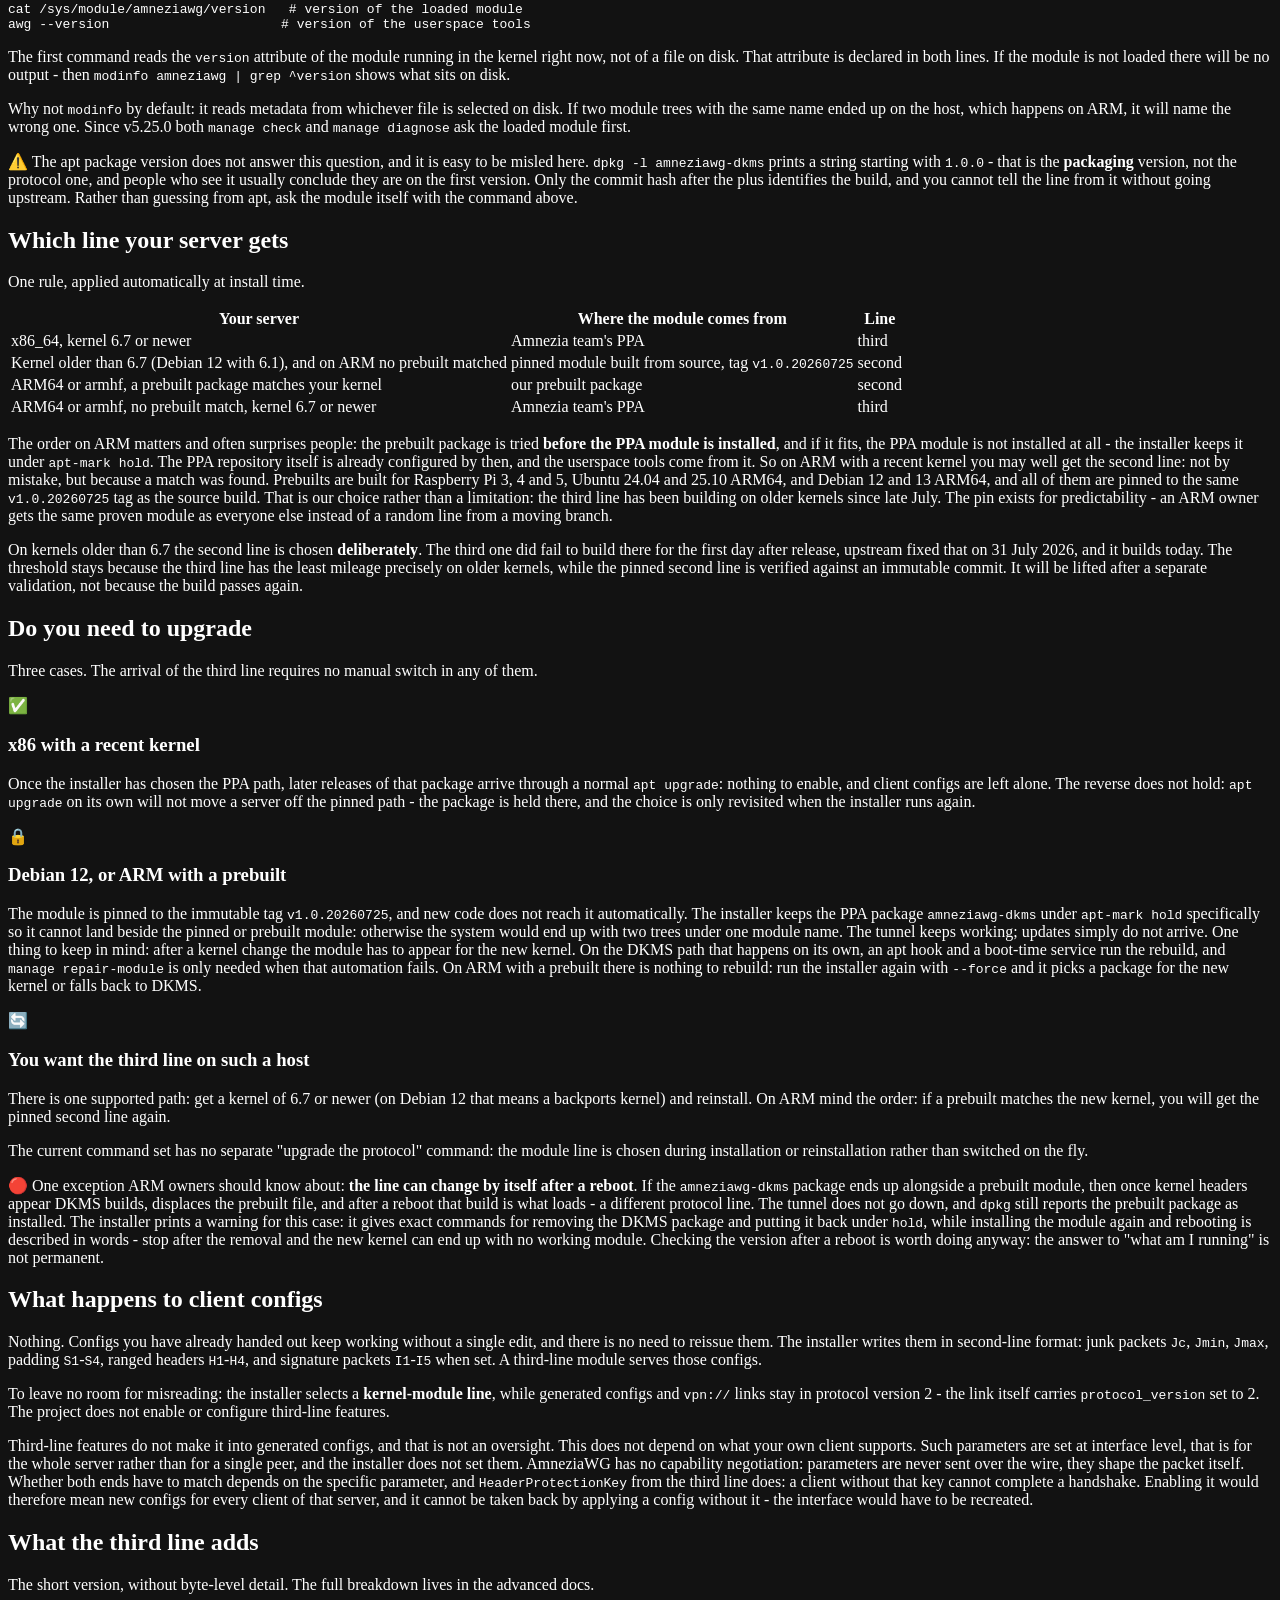
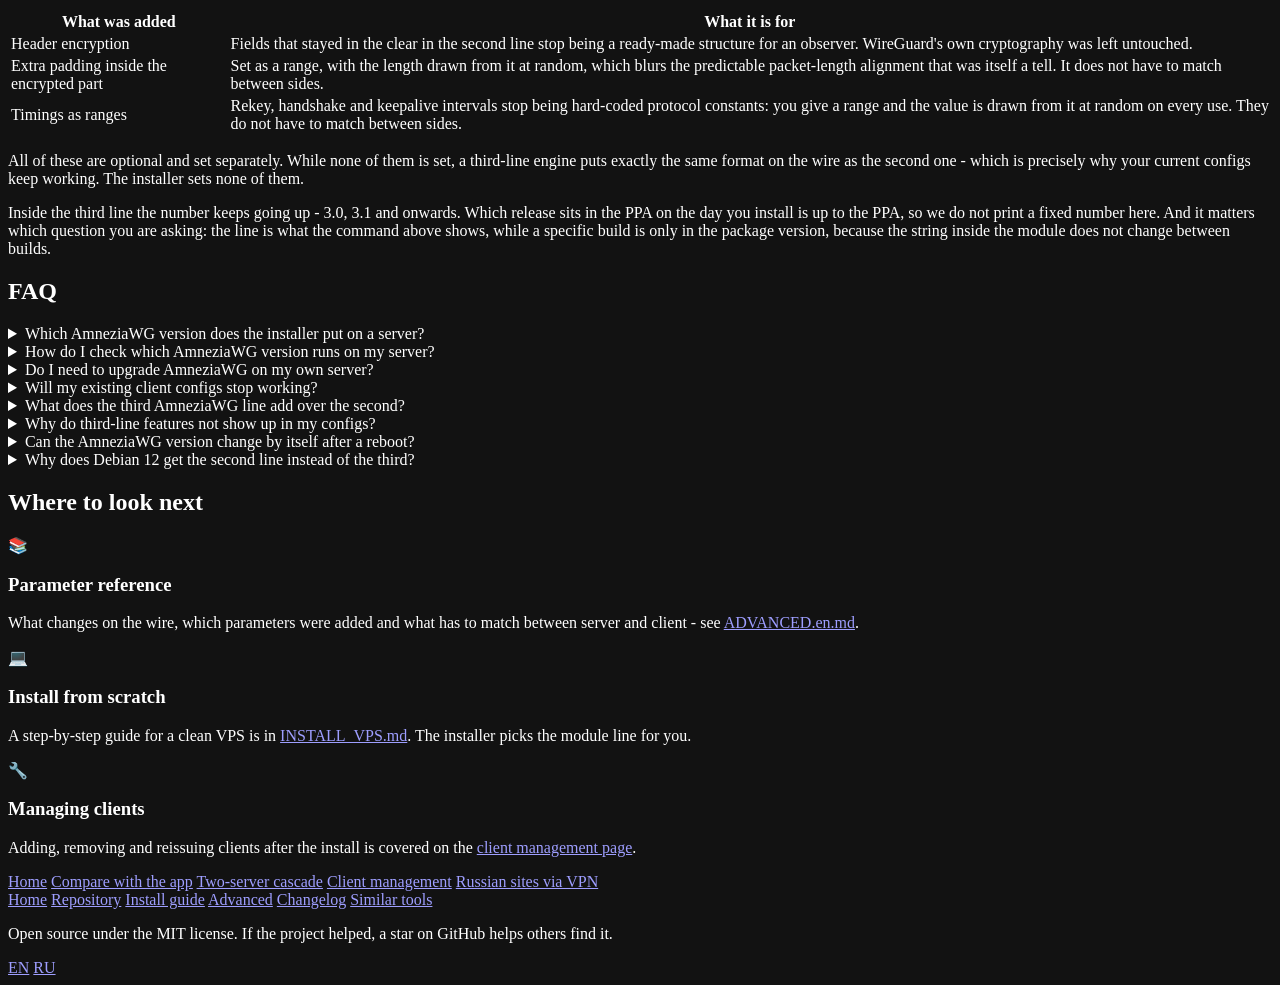
==== commit 6dc823a2: "site: link the twelve pages to each other, name both protocol lines in the showcase The footer of ev" ====
--- a/awg3/index.html
+++ b/awg3/index.html
@@ -3,14 +3,14 @@
 <head>
 <meta charset="utf-8">
 <meta name="viewport" content="width=device-width, initial-scale=1">
-<title>AmneziaWG 3.0 on your own server: which line you get and whether to upgrade</title>
-<meta name="description" content="Which AmneziaWG protocol line the installer puts on your server, how to check the loaded module version with one command, whether you need to upgrade, and what happens to existing client configs.">
+<title>AmneziaWG 3.0 and 3.1 on your own server: which line you get and whether to upgrade</title>
+<meta name="description" content="Which AmneziaWG protocol line the installer puts on your server - 3.0 or 3.1, how to check the loaded module version with one command, whether you need to upgrade, and what happens to existing client configs.">
 <link rel="canonical" href="https://bivlked.github.io/amneziawg-installer/awg3/">
 <link rel="alternate" hreflang="en" href="https://bivlked.github.io/amneziawg-installer/awg3/">
 <link rel="alternate" hreflang="ru" href="https://bivlked.github.io/amneziawg-installer/ru/awg3/">
 <link rel="alternate" hreflang="x-default" href="https://bivlked.github.io/amneziawg-installer/awg3/">
 <meta property="og:type" content="article">
-<meta property="og:title" content="AmneziaWG 3.0 on your own server: which line you get and whether to upgrade">
+<meta property="og:title" content="AmneziaWG 3.0 and 3.1 on your own server: which line you get and whether to upgrade">
 <meta property="og:description" content="The installer picks the module line from your kernel and architecture. How to see what is running, and why the third line needs no manual switch.">
 <meta property="og:url" content="https://bivlked.github.io/amneziawg-installer/awg3/">
 <meta property="og:site_name" content="amneziawg-installer">
@@ -22,7 +22,7 @@
 <meta property="og:locale:alternate" content="ru_RU">
 <meta name="twitter:card" content="summary_large_image">
 <meta name="twitter:image" content="https://bivlked.github.io/amneziawg-installer/assets/og-awg3.png">
-<meta name="twitter:title" content="AmneziaWG 3.0 on your own server: which line you get and whether to upgrade">
+<meta name="twitter:title" content="AmneziaWG 3.0 and 3.1 on your own server: which line you get and whether to upgrade">
 <meta name="twitter:description" content="How to tell which AmneziaWG line runs on your server, and whether anything needs doing.">
 <meta name="theme-color" content="#0e1116">
 <meta name="color-scheme" content="dark">
@@ -34,10 +34,10 @@
   "@context": "https://schema.org",
   "@type": "FAQPage",
   "mainEntity": [
-    { "@type": "Question", "name": "Which AmneziaWG version does the installer put on a server?", "acceptedAnswer": { "@type": "Answer", "text": "It depends on your kernel and architecture, and the installer decides on its own. On x86_64 with kernel 6.7 or newer the module comes from the Amnezia team's PPA, and that PPA carries the third protocol line right now (checked 17 August 2026). On kernels older than 6.7, such as Debian 12 with 6.1, a pinned second line is built from source at tag v1.0.20260725. On ARM the order differs: the installer first tries our prebuilt package, pinned to that same second line, and the kernel rule decides the outcome only when nothing matched. So on ARM the second line is possible even with a recent kernel." } },
-    { "@type": "Question", "name": "How do I check which AmneziaWG version runs on my server?", "acceptedAnswer": { "@type": "Answer", "text": "Run 'cat /sys/module/amneziawg/version' - it reads the version attribute of the module loaded into the kernel, not of a file on disk. For the userspace tools, run 'awg --version'. Do not use 'modinfo' for this: it reads a file on disk, and if two module trees with the same name ended up on the host it may name the one that is not running." } },
+    { "@type": "Question", "name": "Which AmneziaWG version does the installer put on a server?", "acceptedAnswer": { "@type": "Answer", "text": "It depends on your kernel and architecture, and the installer decides on its own. On x86_64 with kernel 6.7 or newer the module comes from the Amnezia team's PPA, and that PPA carries the third protocol line. On kernels older than 6.7, such as Debian 12 with 6.1, a pinned second line is built from source at tag v1.0.20260725. On ARM the order differs: the installer first tries our prebuilt package, pinned to that same second line, and the kernel rule decides the outcome only when nothing matched. So on ARM the second line is possible even with a recent kernel." } },
+    { "@type": "Question", "name": "How do I check which AmneziaWG version runs on my server?", "acceptedAnswer": { "@type": "Answer", "text": "Run cat /sys/module/amneziawg/version - it reads the version attribute of the module loaded into the kernel, not of a file on disk. For the userspace tools, run awg --version. Do not use modinfo for this: it reads a file on disk, and if two module trees with the same name ended up on the host it may name the one that is not running." } },
     { "@type": "Question", "name": "Do I need to upgrade AmneziaWG on my own server?", "acceptedAnswer": { "@type": "Answer", "text": "The arrival of the third line requires no manual switch. Once the installer has chosen the PPA path, later releases arrive through a normal apt upgrade. On Debian 12 or on ARM with a matching prebuilt the module is pinned on purpose to an immutable tag, and a plain apt upgrade will not move it to the third line: the PPA package is held, and the choice is only revisited when the installer runs again. After a kernel change the module has to appear for the new kernel: on the DKMS path an apt hook and a boot-time service do that, while manage repair-module stays a manual recovery for when the automation fails. On ARM with a prebuilt there is nothing to rebuild, you run the installer again with --force." } },
-    { "@type": "Question", "name": "Will my existing client configs stop working?", "acceptedAnswer": { "@type": "Answer", "text": "No. Configs you have already handed out keep working without a single edit. The installer generates them in second-line format, and a third-line module serves those configs. The vpn:// link shows this too: its protocol_version field is 2. There is no need to reissue clients. That is about the module line changing. Reissuing is needed in a different case: run the reinstall with obfuscation flags, that is --preset, --jc, --jmin, --jmax or --no-cps, and the installer regenerates the whole Jc, S, H and I1 set and warns you that the configs you handed out have to be replaced." } },
+    { "@type": "Question", "name": "Will my existing client configs stop working?", "acceptedAnswer": { "@type": "Answer", "text": "No, configs you have already handed out keep working without a single edit. The installer generates them in second-line format, and a third-line module serves those configs. The vpn:// link shows this too: its protocol_version field is 2. There is no need to reissue clients. That is about the module line changing. Reissuing is needed in a different case: run the reinstall with obfuscation flags, that is --preset, --jc, --jmin, --jmax or --no-cps, and the installer regenerates the whole Jc, S, H and I1 set and warns you that the configs you handed out have to be replaced." } },
     { "@type": "Question", "name": "What does the third AmneziaWG line add over the second?", "acceptedAnswer": { "@type": "Answer", "text": "The main addition is header encryption for the packet fields that stayed in the clear in the second line. It also adds extra padding inside the encrypted part and timings given as a range, with the value drawn from it at random on every use, so a constant handshake and keepalive rhythm stops being a tell. Each of these is set separately, and while none of them is set a third-line engine puts the same format on the wire as the second. The installer sets none of them." } },
     { "@type": "Question", "name": "Why do third-line features not show up in my configs?", "acceptedAnswer": { "@type": "Answer", "text": "This does not depend on what your own client supports. Such parameters are set at interface level, that is for the whole server rather than for a single peer, and the installer does not set them. AmneziaWG has no capability negotiation: parameters are never sent over the wire, they shape the packet itself. Whether both ends have to match depends on the specific parameter, and HeaderProtectionKey from the third line does: a client without that key cannot complete a handshake. Enabling it would therefore mean new configs for every client of that server, and it cannot be taken back by applying a config without it - the interface would have to be recreated." } },
     { "@type": "Question", "name": "Can the AmneziaWG version change by itself after a reboot?", "acceptedAnswer": { "@type": "Answer", "text": "On ARM it can. If the amneziawg-dkms package ends up alongside a prebuilt module, then once kernel headers appear DKMS builds, displaces the prebuilt module file, and after a reboot that build is what loads - a different protocol line. The tunnel does not go down, and dpkg still reports the prebuilt package as installed. The installer prints a warning for this case: it gives exact commands for removing the DKMS package and putting it back under hold, while installing the module again and rebooting is described in words. Stop after the removal and the new kernel can end up with no working module, so checking the version after a reboot is worth it regardless." } },
@@ -92,7 +92,7 @@
 
 <section class="hero">
   <div class="wrap">
-    <h1>AmneziaWG 3.0 on your own server: which line you get and whether to upgrade</h1>
+    <h1>AmneziaWG 3.0 and 3.1 on your own server: which line you get and whether to upgrade</h1>
     <p class="lede">Short answer: the installer picks the protocol line for your kernel and architecture, and you enable nothing by hand. On x86 with a recent kernel the third line already arrives on its own; on Debian 12 and on part of the ARM range the proven second line stays. Client configs work either way, and you do not need to reissue them.</p>
     <div class="cta-row">
       <a class="btn btn-primary" href="#check">Check your server</a>
@@ -112,7 +112,7 @@
     </div>
     <p class="inline-note">The first command reads the <code>version</code> attribute of the module running in the kernel right now, not of a file on disk. That attribute is declared in both lines. If the module is not loaded there will be no output - then <code>modinfo amneziawg | grep ^version</code> shows what sits on disk.</p>
     <p>Why not <code>modinfo</code> by default: it reads metadata from whichever file is selected on disk. If two module trees with the same name ended up on the host, which happens on ARM, it will name the wrong one. Since v5.25.0 both <code>manage check</code> and <code>manage diagnose</code> ask the loaded module first.</p>
-    <p class="inline-note">⚠️ The apt package version does not answer this question, and it is easy to be misled here. <code>dpkg -l amneziawg-dkms</code> prints a string starting with <code>1.0.0</code> - that is the <strong>packaging</strong> version, not the protocol one, and people who see it usually conclude they are on the first version. Only the commit hash at the end identifies the line. Rather than guessing from apt, ask the module itself with the command above.</p>
+    <p class="inline-note">⚠️ The apt package version does not answer this question, and it is easy to be misled here. <code>dpkg -l amneziawg-dkms</code> prints a string starting with <code>1.0.0</code> - that is the <strong>packaging</strong> version, not the protocol one, and people who see it usually conclude they are on the first version. Only the commit hash after the plus identifies the build, and you cannot tell the line from it without going upstream. Rather than guessing from apt, ask the module itself with the command above.</p>
   </div>
 </section>
 
@@ -186,7 +186,7 @@
       </table>
     </div>
     <p class="inline-note">All of these are optional and set separately. While none of them is set, a third-line engine puts exactly the same format on the wire as the second one - which is precisely why your current configs keep working. The installer sets none of them.</p>
-    <p>Releases continue inside the third line. As of 17 August 2026 the PPA carried 3.1, which added two more parameters; a repository can lag behind a fresh upstream release, so we do not print a fixed number here. The check command above answers accurately on any given day.</p>
+    <p>Inside the third line the number keeps going up - 3.0, 3.1 and onwards. Which release sits in the PPA on the day you install is up to the PPA, so we do not print a fixed number here. And it matters which question you are asking: the line is what the command above shows, while a specific build is only in the package version, because the string inside the module does not change between builds.</p>
   </div>
 </section>
 
@@ -194,10 +194,10 @@
   <div class="wrap">
     <h2>FAQ</h2>
     <div class="faq">
-      <details><summary>Which AmneziaWG version does the installer put on a server?</summary><div class="answer">It depends on your kernel and architecture, and the installer decides on its own. On x86_64 with kernel 6.7 or newer the module comes from the Amnezia team's PPA, and that PPA carries the third protocol line right now (checked 17 August 2026). On kernels older than 6.7, such as Debian 12 with 6.1, a pinned second line is built from source at tag <code>v1.0.20260725</code>. On ARM the order differs: the installer first tries our prebuilt package, pinned to that same second line, and the kernel rule decides the outcome only when nothing matched. So on ARM the second line is possible even with a recent kernel.</div></details>
+      <details><summary>Which AmneziaWG version does the installer put on a server?</summary><div class="answer">It depends on your kernel and architecture, and the installer decides on its own. On x86_64 with kernel 6.7 or newer the module comes from the Amnezia team's PPA, and that PPA carries the third protocol line. On kernels older than 6.7, such as Debian 12 with 6.1, a pinned second line is built from source at tag <code>v1.0.20260725</code>. On ARM the order differs: the installer first tries our prebuilt package, pinned to that same second line, and the kernel rule decides the outcome only when nothing matched. So on ARM the second line is possible even with a recent kernel.</div></details>
       <details><summary>How do I check which AmneziaWG version runs on my server?</summary><div class="answer">Run <code>cat /sys/module/amneziawg/version</code> - it reads the version attribute of the module loaded into the kernel, not of a file on disk. For the userspace tools, run <code>awg --version</code>. Do not use <code>modinfo</code> for this: it reads a file on disk, and if two module trees with the same name ended up on the host it may name the one that is not running.</div></details>
       <details><summary>Do I need to upgrade AmneziaWG on my own server?</summary><div class="answer">The arrival of the third line requires no manual switch. Once the installer has chosen the PPA path, later releases arrive through a normal <code>apt upgrade</code>. On Debian 12 or on ARM with a matching prebuilt the module is pinned on purpose to an immutable tag, and a plain <code>apt upgrade</code> will not move it to the third line: the PPA package is held, and the choice is only revisited when the installer runs again. After a kernel change the module has to appear for the new kernel: on the DKMS path an apt hook and a boot-time service do that, while <code>manage repair-module</code> stays a manual recovery for when the automation fails. On ARM with a prebuilt there is nothing to rebuild, you run the installer again with <code>--force</code>.</div></details>
-      <details><summary>Will my existing client configs stop working?</summary><div class="answer">No. Configs you have already handed out keep working without a single edit. The installer generates them in second-line format, and a third-line module serves those configs. The <code>vpn://</code> link shows this too: its <code>protocol_version</code> field is 2. There is no need to reissue clients. That is about the module line changing. Reissuing is needed in a different case: run the reinstall with obfuscation flags, that is <code>--preset</code>, <code>--jc</code>, <code>--jmin</code>, <code>--jmax</code> or <code>--no-cps</code>, and the installer regenerates the whole Jc, S, H and I1 set and warns you that the configs you handed out have to be replaced.</div></details>
+      <details><summary>Will my existing client configs stop working?</summary><div class="answer">No, configs you have already handed out keep working without a single edit. The installer generates them in second-line format, and a third-line module serves those configs. The <code>vpn://</code> link shows this too: its <code>protocol_version</code> field is 2. There is no need to reissue clients. That is about the module line changing. Reissuing is needed in a different case: run the reinstall with obfuscation flags, that is <code>--preset</code>, <code>--jc</code>, <code>--jmin</code>, <code>--jmax</code> or <code>--no-cps</code>, and the installer regenerates the whole Jc, S, H and I1 set and warns you that the configs you handed out have to be replaced.</div></details>
       <details><summary>What does the third AmneziaWG line add over the second?</summary><div class="answer">The main addition is header encryption for the packet fields that stayed in the clear in the second line. It also adds extra padding inside the encrypted part and timings given as a range, with the value drawn from it at random on every use, so a constant handshake and keepalive rhythm stops being a tell. Each of these is set separately, and while none of them is set a third-line engine puts the same format on the wire as the second. The installer sets none of them.</div></details>
       <details><summary>Why do third-line features not show up in my configs?</summary><div class="answer">This does not depend on what your own client supports. Such parameters are set at interface level, that is for the whole server rather than for a single peer, and the installer does not set them. AmneziaWG has no capability negotiation: parameters are never sent over the wire, they shape the packet itself. Whether both ends have to match depends on the specific parameter, and <code>HeaderProtectionKey</code> from the third line does: a client without that key cannot complete a handshake. Enabling it would therefore mean new configs for every client of that server, and it cannot be taken back by applying a config without it - the interface would have to be recreated.</div></details>
       <details><summary>Can the AmneziaWG version change by itself after a reboot?</summary><div class="answer">On ARM it can. If the <code>amneziawg-dkms</code> package ends up alongside a prebuilt module, then once kernel headers appear DKMS builds, displaces the prebuilt module file, and after a reboot that build is what loads - a different protocol line. The tunnel does not go down, and dpkg still reports the prebuilt package as installed. The installer prints a warning for this case: it gives exact commands for removing the DKMS package and putting it back under hold, while installing the module again and rebooting is described in words. Stop after the removal and the new kernel can end up with no working module, so checking the version after a reboot is worth it regardless.</div></details>
@@ -234,6 +234,13 @@
   <div class="wrap">
     <div class="cols">
       <div>
+        <div class="foot-links">
+          <a href="/amneziawg-installer/">Home</a>
+          <a href="/amneziawg-installer/compare/">Compare with the app</a>
+          <a href="/amneziawg-installer/cascade/">Two-server cascade</a>
+          <a href="/amneziawg-installer/manage/">Client management</a>
+          <a href="/amneziawg-installer/warp-ru/">Russian sites via VPN</a>
+        </div>
         <div class="foot-links">
           <a href="/amneziawg-installer/">Home</a>
           <a href="https://github.com/bivlked/amneziawg-installer">Repository</a>
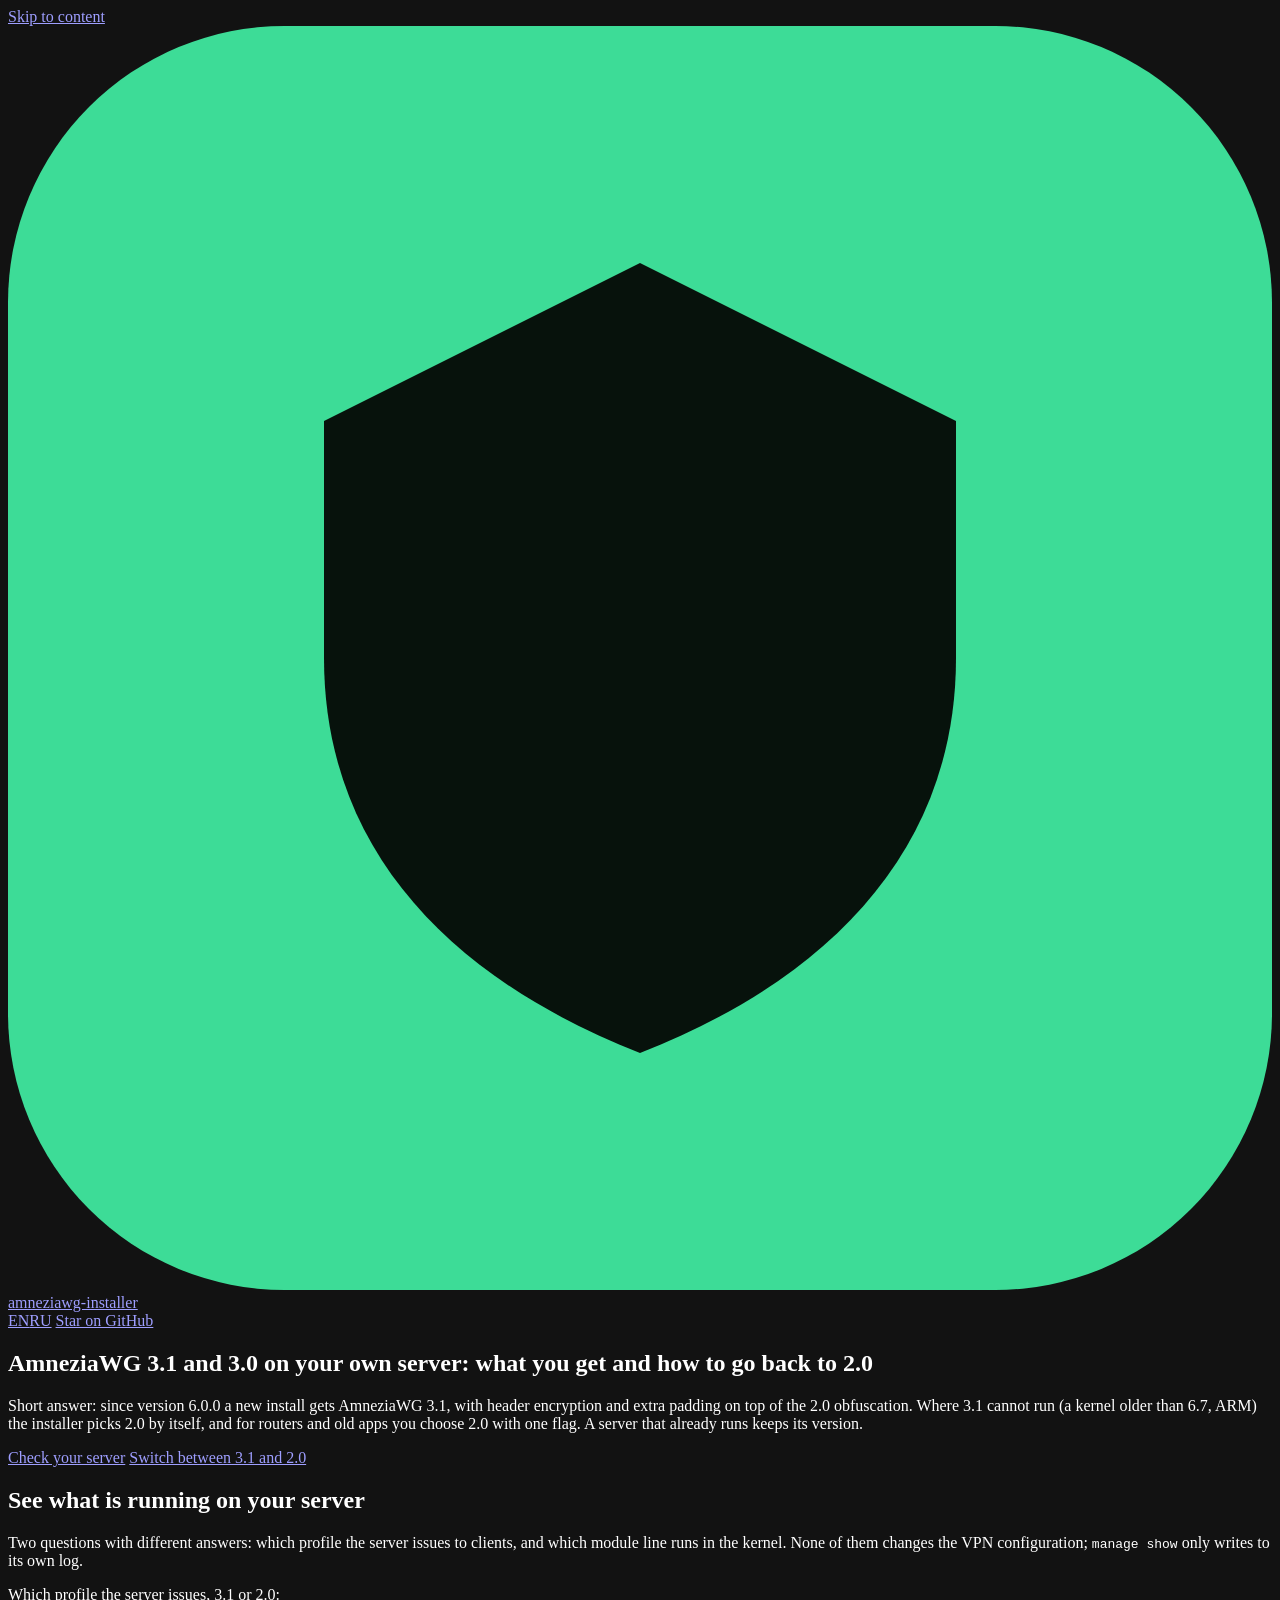
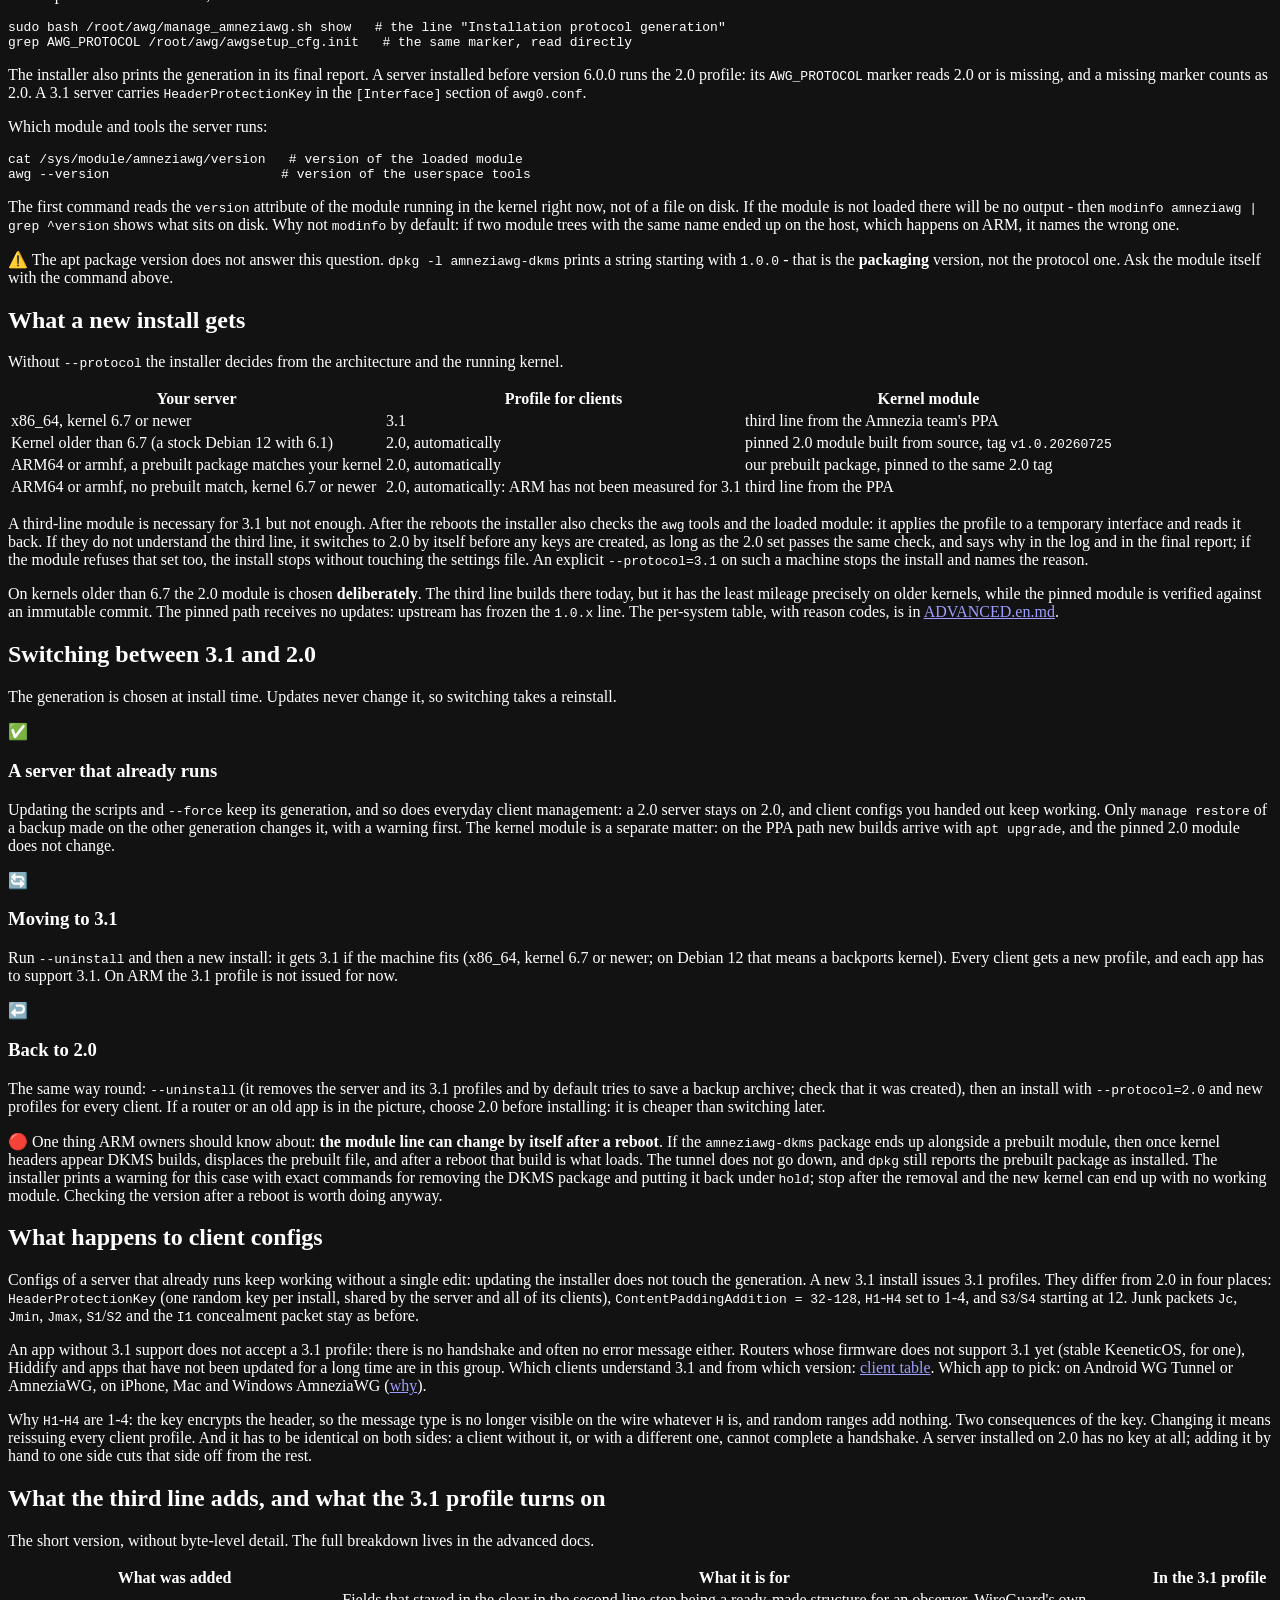
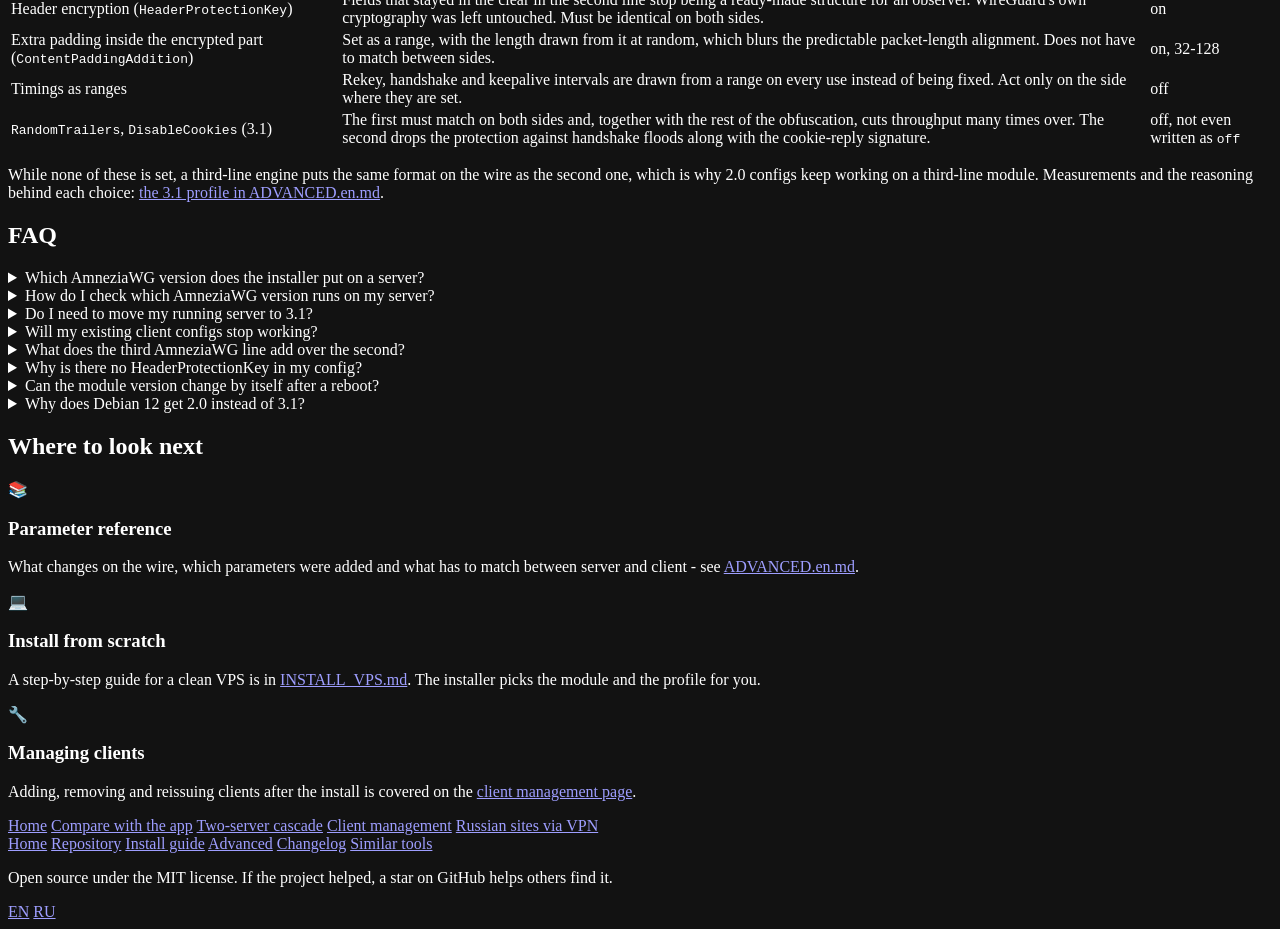
==== commit 884d16ee: "site: v6.0.0 - AmneziaWG 3.1 by default, 2.0 where it cannot run or clients need it, Ubuntu 25.10 dr" ====
--- a/awg3/index.html
+++ b/awg3/index.html
@@ -3,27 +3,27 @@
 <head>
 <meta charset="utf-8">
 <meta name="viewport" content="width=device-width, initial-scale=1">
-<title>AmneziaWG 3.0 and 3.1 on your own server: which line you get and whether to upgrade</title>
-<meta name="description" content="Which AmneziaWG protocol line the installer puts on your server - 3.0 or 3.1, how to check the loaded module version with one command, whether you need to upgrade, and what happens to existing client configs.">
+<title>AmneziaWG 3.1 and 3.0 on your own server: what you get and how to go back to 2.0</title>
+<meta name="description" content="Since version 6.0.0 a new install gets AmneziaWG 3.1. Where 2.0 is installed instead, which clients need it, how to check what your server runs and how to switch between 3.1 and 2.0.">
 <link rel="canonical" href="https://bivlked.github.io/amneziawg-installer/awg3/">
 <link rel="alternate" hreflang="en" href="https://bivlked.github.io/amneziawg-installer/awg3/">
 <link rel="alternate" hreflang="ru" href="https://bivlked.github.io/amneziawg-installer/ru/awg3/">
 <link rel="alternate" hreflang="x-default" href="https://bivlked.github.io/amneziawg-installer/awg3/">
 <meta property="og:type" content="article">
-<meta property="og:title" content="AmneziaWG 3.0 and 3.1 on your own server: which line you get and whether to upgrade">
-<meta property="og:description" content="The installer picks the module line from your kernel and architecture. How to see what is running, and why the third line needs no manual switch.">
+<meta property="og:title" content="AmneziaWG 3.1 and 3.0 on your own server: what you get and how to go back to 2.0">
+<meta property="og:description" content="A new install gets AmneziaWG 3.1, and 2.0 where 3.1 cannot run or your clients need it. How to check your server and how to switch.">
 <meta property="og:url" content="https://bivlked.github.io/amneziawg-installer/awg3/">
 <meta property="og:site_name" content="amneziawg-installer">
 <meta property="og:image" content="https://bivlked.github.io/amneziawg-installer/assets/og-awg3.png">
 <meta property="og:image:width" content="1200">
 <meta property="og:image:height" content="630">
-<meta property="og:image:alt" content="Which AmneziaWG version runs on your server">
+<meta property="og:image:alt" content="AmneziaWG 3.1 or 2.0 on your server">
 <meta property="og:locale" content="en_US">
 <meta property="og:locale:alternate" content="ru_RU">
 <meta name="twitter:card" content="summary_large_image">
 <meta name="twitter:image" content="https://bivlked.github.io/amneziawg-installer/assets/og-awg3.png">
-<meta name="twitter:title" content="AmneziaWG 3.0 and 3.1 on your own server: which line you get and whether to upgrade">
-<meta name="twitter:description" content="How to tell which AmneziaWG line runs on your server, and whether anything needs doing.">
+<meta name="twitter:title" content="AmneziaWG 3.1 and 3.0 on your own server: what you get and how to go back to 2.0">
+<meta name="twitter:description" content="A new install gets AmneziaWG 3.1. Where 2.0 is installed instead, and how to switch.">
 <meta name="theme-color" content="#0e1116">
 <meta name="color-scheme" content="dark">
 <link rel="icon" href="../assets/favicon.svg" type="image/svg+xml">
@@ -34,14 +34,14 @@
   "@context": "https://schema.org",
   "@type": "FAQPage",
   "mainEntity": [
-    { "@type": "Question", "name": "Which AmneziaWG version does the installer put on a server?", "acceptedAnswer": { "@type": "Answer", "text": "It depends on your kernel and architecture, and the installer decides on its own. On x86_64 with kernel 6.7 or newer the module comes from the Amnezia team's PPA, and that PPA carries the third protocol line. On kernels older than 6.7, such as Debian 12 with 6.1, a pinned second line is built from source at tag v1.0.20260725. On ARM the order differs: the installer first tries our prebuilt package, pinned to that same second line, and the kernel rule decides the outcome only when nothing matched. So on ARM the second line is possible even with a recent kernel." } },
-    { "@type": "Question", "name": "How do I check which AmneziaWG version runs on my server?", "acceptedAnswer": { "@type": "Answer", "text": "Run cat /sys/module/amneziawg/version - it reads the version attribute of the module loaded into the kernel, not of a file on disk. For the userspace tools, run awg --version. Do not use modinfo for this: it reads a file on disk, and if two module trees with the same name ended up on the host it may name the one that is not running." } },
-    { "@type": "Question", "name": "Do I need to upgrade AmneziaWG on my own server?", "acceptedAnswer": { "@type": "Answer", "text": "The arrival of the third line requires no manual switch. Once the installer has chosen the PPA path, later releases arrive through a normal apt upgrade. On Debian 12 or on ARM with a matching prebuilt the module is pinned on purpose to an immutable tag, and a plain apt upgrade will not move it to the third line: the PPA package is held, and the choice is only revisited when the installer runs again. After a kernel change the module has to appear for the new kernel: on the DKMS path an apt hook and a boot-time service do that, while manage repair-module stays a manual recovery for when the automation fails. On ARM with a prebuilt there is nothing to rebuild, you run the installer again with --force." } },
-    { "@type": "Question", "name": "Will my existing client configs stop working?", "acceptedAnswer": { "@type": "Answer", "text": "No, configs you have already handed out keep working without a single edit. The installer generates them in second-line format, and a third-line module serves those configs. The vpn:// link shows this too: its protocol_version field is 2. There is no need to reissue clients. That is about the module line changing. Reissuing is needed in a different case: run the reinstall with obfuscation flags, that is --preset, --jc, --jmin, --jmax or --no-cps, and the installer regenerates the whole Jc, S, H and I1 set and warns you that the configs you handed out have to be replaced." } },
-    { "@type": "Question", "name": "What does the third AmneziaWG line add over the second?", "acceptedAnswer": { "@type": "Answer", "text": "The main addition is header encryption for the packet fields that stayed in the clear in the second line. It also adds extra padding inside the encrypted part and timings given as a range, with the value drawn from it at random on every use, so a constant handshake and keepalive rhythm stops being a tell. Each of these is set separately, and while none of them is set a third-line engine puts the same format on the wire as the second. The installer sets none of them." } },
-    { "@type": "Question", "name": "Why do third-line features not show up in my configs?", "acceptedAnswer": { "@type": "Answer", "text": "This does not depend on what your own client supports. Such parameters are set at interface level, that is for the whole server rather than for a single peer, and the installer does not set them. AmneziaWG has no capability negotiation: parameters are never sent over the wire, they shape the packet itself. Whether both ends have to match depends on the specific parameter, and HeaderProtectionKey from the third line does: a client without that key cannot complete a handshake. Enabling it would therefore mean new configs for every client of that server, and it cannot be taken back by applying a config without it - the interface would have to be recreated." } },
-    { "@type": "Question", "name": "Can the AmneziaWG version change by itself after a reboot?", "acceptedAnswer": { "@type": "Answer", "text": "On ARM it can. If the amneziawg-dkms package ends up alongside a prebuilt module, then once kernel headers appear DKMS builds, displaces the prebuilt module file, and after a reboot that build is what loads - a different protocol line. The tunnel does not go down, and dpkg still reports the prebuilt package as installed. The installer prints a warning for this case: it gives exact commands for removing the DKMS package and putting it back under hold, while installing the module again and rebooting is described in words. Stop after the removal and the new kernel can end up with no working module, so checking the version after a reboot is worth it regardless." } },
-    { "@type": "Question", "name": "Why does Debian 12 get the second line instead of the third?", "acceptedAnswer": { "@type": "Answer", "text": "That is a deliberate choice, not a technical limit. The third line genuinely failed to build on kernel 6.1 for the first day after release, upstream fixed it on 31 July 2026, and it builds today. The threshold stays because the third line has the least mileage precisely on older kernels, while the pinned second line is verified against an immutable commit." } }
+    { "@type": "Question", "name": "Which AmneziaWG version does the installer put on a server?", "acceptedAnswer": { "@type": "Answer", "text": "Since version 6.0.0 a new install gets AmneziaWG 3.1 on x86_64 with kernel 6.7 or newer: header encryption (HeaderProtectionKey) and extra padding on top of the 2.0 obfuscation. On a kernel older than 6.7, such as a stock Debian 12 with 6.1, and on ARM the installer picks 2.0 by itself and says why. It also switches to 2.0 when the installed awg tools or the loaded module do not understand the third line, as long as the 2.0 set passes the check; otherwise it stops and names the reason. --protocol=2.0 gives a new install the 2.0 profile on any supported system." } },
+    { "@type": "Question", "name": "How do I check which AmneziaWG version runs on my server?", "acceptedAnswer": { "@type": "Answer", "text": "For the profile the server issues, run sudo bash /root/awg/manage_amneziawg.sh show: it prints the installation protocol generation, 3.1 or 2.0. The same marker is AWG_PROTOCOL in /root/awg/awgsetup_cfg.init. For the module, run cat /sys/module/amneziawg/version - it reads the module loaded into the kernel, not a file on disk; for the tools, awg --version. Do not use modinfo for this: if two module trees with the same name ended up on the host, it may name the one that is not running." } },
+    { "@type": "Question", "name": "Do I need to move my running server to 3.1?", "acceptedAnswer": { "@type": "Answer", "text": "Nothing forces it. A running server keeps its generation through script updates, --force and everyday client management, and its clients keep working. To move to 3.1, run --uninstall and a new install on a machine that fits (x86_64, kernel 6.7 or newer), then give every client a new profile in an app that supports 3.1. If some of your devices are routers without 3.1 support, Hiddify or old apps, staying on 2.0 is the right call." } },
+    { "@type": "Question", "name": "Will my existing client configs stop working?", "acceptedAnswer": { "@type": "Answer", "text": "No, not because of an update: the installer keeps the generation of a running server, and the configs you handed out keep working without a single edit. They stop only when you change the server: a reinstall on the other generation, or a reinstall with --preset, --jc, --jmin or --jmax. Then the installer regenerates the obfuscation set and warns that the configs you handed out have to be replaced. --no-cps on its own only removes I1 and keeps the rest, though the installer still suggests reissuing profiles that carry I1." } },
+    { "@type": "Question", "name": "What does the third AmneziaWG line add over the second?", "acceptedAnswer": { "@type": "Answer", "text": "The main addition is header encryption for the packet fields that stayed in the clear in the second line. It also adds extra padding inside the encrypted part and timings given as a range, with the value drawn from it at random on every use. Each of these is set separately, and while none of them is set a third-line engine puts the same format on the wire as the second. The 3.1 profile turns on the first two; the timings, RandomTrailers and DisableCookies stay off." } },
+    { "@type": "Question", "name": "Why is there no HeaderProtectionKey in my config?", "acceptedAnswer": { "@type": "Answer", "text": "Because the server runs the 2.0 profile: it was installed before version 6.0.0, with --protocol=2.0, or on a machine where 3.1 cannot run. The key is set for the whole server, and it has to be identical on both sides: a client without it, or with a different one, cannot complete a handshake. So it cannot be added to one client or to the server alone. Moving a server to 3.1 means --uninstall, a new install and new profiles for every client." } },
+    { "@type": "Question", "name": "Can the module version change by itself after a reboot?", "acceptedAnswer": { "@type": "Answer", "text": "On ARM the module line can. If the amneziawg-dkms package ends up alongside a prebuilt module, then once kernel headers appear DKMS builds, displaces the prebuilt module file, and after a reboot that build is what loads. The tunnel does not go down, and dpkg still reports the prebuilt package as installed. The installer prints a warning for this case with exact commands for removing the DKMS package and putting it back under hold. The profile the server issues stays the same: a module change does not touch it." } },
+    { "@type": "Question", "name": "Why does Debian 12 get 2.0 instead of 3.1?", "acceptedAnswer": { "@type": "Answer", "text": "That is a deliberate choice, not a technical limit. Its stock kernel 6.1 is older than 6.7, so the installer builds the pinned 2.0 module and issues the 2.0 profile. The third line builds on kernel 6.1 today, but it has the least mileage precisely on older kernels, while the pinned module is verified against an immutable commit. With a backports kernel 6.7 or newer, a new install on Debian 12 can get 3.1, as long as the module and the tools pass the installer's check." } }
   ]
 }
 </script>
@@ -59,12 +59,12 @@
 {
   "@context": "https://schema.org",
   "@type": "TechArticle",
-  "headline": "AmneziaWG 3.0 on your own server: which module line you are running",
-  "description": "How the installer picks the AmneziaWG protocol line from your kernel and architecture, how to check the loaded module version, whether to upgrade, and what happens to client configs.",
+  "headline": "AmneziaWG 3.1 and 3.0 on your own server: what you get and how to go back to 2.0",
+  "description": "What a new install gets since version 6.0.0, where AmneziaWG 2.0 is installed instead, how to check the server generation and the module version, and how to switch between 3.1 and 2.0.",
   "inLanguage": "en",
   "image": "https://bivlked.github.io/amneziawg-installer/assets/og-awg3.png",
   "datePublished": "2026-08-17",
-  "dateModified": "2026-08-17",
+  "dateModified": "2026-10-13",
   "author": { "@type": "Person", "name": "bivlked" },
   "publisher": { "@type": "Organization", "name": "amneziawg-installer", "logo": { "@type": "ImageObject", "url": "https://bivlked.github.io/amneziawg-installer/assets/apple-touch-icon.png" } },
   "mainEntityOfPage": "https://bivlked.github.io/amneziawg-installer/awg3/",
@@ -92,11 +92,11 @@
 
 <section class="hero">
   <div class="wrap">
-    <h1>AmneziaWG 3.0 and 3.1 on your own server: which line you get and whether to upgrade</h1>
-    <p class="lede">Short answer: the installer picks the protocol line for your kernel and architecture, and you enable nothing by hand. On x86 with a recent kernel the third line already arrives on its own; on Debian 12 and on part of the ARM range the proven second line stays. Client configs work either way, and you do not need to reissue them.</p>
+    <h1>AmneziaWG 3.1 and 3.0 on your own server: what you get and how to go back to 2.0</h1>
+    <p class="lede">Short answer: since version 6.0.0 a new install gets AmneziaWG 3.1, with header encryption and extra padding on top of the 2.0 obfuscation. Where 3.1 cannot run (a kernel older than 6.7, ARM) the installer picks 2.0 by itself, and for routers and old apps you choose 2.0 with one flag. A server that already runs keeps its version.</p>
     <div class="cta-row">
       <a class="btn btn-primary" href="#check">Check your server</a>
-      <a class="btn" href="#upgrade">Do I need to upgrade</a>
+      <a class="btn" href="#upgrade">Switch between 3.1 and 2.0</a>
     </div>
   </div>
 </section>
@@ -104,89 +104,93 @@
 <section id="check">
   <div class="wrap">
     <h2>See what is running on your server</h2>
-    <p class="sub">Two commands over SSH. Both are read-only and change nothing.</p>
+    <p class="sub">Two questions with different answers: which profile the server issues to clients, and which module line runs in the kernel. None of them changes the VPN configuration; <code>manage show</code> only writes to its own log.</p>
     <div class="codeblock">
-      <p class="cap">What the server is running:</p>
+      <p class="cap">Which profile the server issues, 3.1 or 2.0:</p>
+      <pre>sudo bash /root/awg/manage_amneziawg.sh show   # the line "Installation protocol generation"
+grep AWG_PROTOCOL /root/awg/awgsetup_cfg.init   # the same marker, read directly</pre>
+    </div>
+    <p class="inline-note">The installer also prints the generation in its final report. A server installed before version 6.0.0 runs the 2.0 profile: its <code>AWG_PROTOCOL</code> marker reads 2.0 or is missing, and a missing marker counts as 2.0. A 3.1 server carries <code>HeaderProtectionKey</code> in the <code>[Interface]</code> section of <code>awg0.conf</code>.</p>
+    <div class="codeblock">
+      <p class="cap">Which module and tools the server runs:</p>
       <pre>cat /sys/module/amneziawg/version   # version of the loaded module
 awg --version                      # version of the userspace tools</pre>
     </div>
-    <p class="inline-note">The first command reads the <code>version</code> attribute of the module running in the kernel right now, not of a file on disk. That attribute is declared in both lines. If the module is not loaded there will be no output - then <code>modinfo amneziawg | grep ^version</code> shows what sits on disk.</p>
-    <p>Why not <code>modinfo</code> by default: it reads metadata from whichever file is selected on disk. If two module trees with the same name ended up on the host, which happens on ARM, it will name the wrong one. Since v5.25.0 both <code>manage check</code> and <code>manage diagnose</code> ask the loaded module first.</p>
-    <p class="inline-note">⚠️ The apt package version does not answer this question, and it is easy to be misled here. <code>dpkg -l amneziawg-dkms</code> prints a string starting with <code>1.0.0</code> - that is the <strong>packaging</strong> version, not the protocol one, and people who see it usually conclude they are on the first version. Only the commit hash after the plus identifies the build, and you cannot tell the line from it without going upstream. Rather than guessing from apt, ask the module itself with the command above.</p>
+    <p class="inline-note">The first command reads the <code>version</code> attribute of the module running in the kernel right now, not of a file on disk. If the module is not loaded there will be no output - then <code>modinfo amneziawg | grep ^version</code> shows what sits on disk. Why not <code>modinfo</code> by default: if two module trees with the same name ended up on the host, which happens on ARM, it names the wrong one.</p>
+    <p class="inline-note">⚠️ The apt package version does not answer this question. <code>dpkg -l amneziawg-dkms</code> prints a string starting with <code>1.0.0</code> - that is the <strong>packaging</strong> version, not the protocol one. Ask the module itself with the command above.</p>
   </div>
 </section>
 
 <section id="lines">
   <div class="wrap">
-    <h2>Which line your server gets</h2>
-    <p class="sub">One rule, applied automatically at install time.</p>
+    <h2>What a new install gets</h2>
+    <p class="sub">Without <code>--protocol</code> the installer decides from the architecture and the running kernel.</p>
     <div class="tablewrap">
       <table class="dtable">
-        <thead><tr><th>Your server</th><th>Where the module comes from</th><th>Line</th></tr></thead>
+        <thead><tr><th>Your server</th><th>Profile for clients</th><th>Kernel module</th></tr></thead>
         <tbody>
-          <tr><td>x86_64, kernel 6.7 or newer</td><td>Amnezia team's PPA</td><td class="y">third</td></tr>
-          <tr><td>Kernel older than 6.7 (Debian 12 with 6.1), and on ARM no prebuilt matched</td><td>pinned module built from source, tag <code>v1.0.20260725</code></td><td>second</td></tr>
-          <tr><td>ARM64 or armhf, a prebuilt package matches your kernel</td><td>our prebuilt package</td><td>second</td></tr>
-          <tr><td>ARM64 or armhf, no prebuilt match, kernel 6.7 or newer</td><td>Amnezia team's PPA</td><td class="y">third</td></tr>
+          <tr><td>x86_64, kernel 6.7 or newer</td><td class="y">3.1</td><td>third line from the Amnezia team's PPA</td></tr>
+          <tr><td>Kernel older than 6.7 (a stock Debian 12 with 6.1)</td><td>2.0, automatically</td><td>pinned 2.0 module built from source, tag <code>v1.0.20260725</code></td></tr>
+          <tr><td>ARM64 or armhf, a prebuilt package matches your kernel</td><td>2.0, automatically</td><td>our prebuilt package, pinned to the same 2.0 tag</td></tr>
+          <tr><td>ARM64 or armhf, no prebuilt match, kernel 6.7 or newer</td><td>2.0, automatically: ARM has not been measured for 3.1</td><td>third line from the PPA</td></tr>
         </tbody>
       </table>
     </div>
-    <p>The order on ARM matters and often surprises people: the prebuilt package is tried <strong>before the PPA module is installed</strong>, and if it fits, the PPA module is not installed at all - the installer keeps it under <code>apt-mark hold</code>. The PPA repository itself is already configured by then, and the userspace tools come from it. So on ARM with a recent kernel you may well get the second line: not by mistake, but because a match was found. Prebuilts are built for Raspberry Pi 3, 4 and 5, Ubuntu 24.04 and 25.10 ARM64, and Debian 12 and 13 ARM64, and all of them are pinned to the same <code>v1.0.20260725</code> tag as the source build. That is our choice rather than a limitation: the third line has been building on older kernels since late July. The pin exists for predictability - an ARM owner gets the same proven module as everyone else instead of a random line from a moving branch.</p>
-    <p class="inline-note">On kernels older than 6.7 the second line is chosen <strong>deliberately</strong>. The third one did fail to build there for the first day after release, upstream fixed that on 31 July 2026, and it builds today. The threshold stays because the third line has the least mileage precisely on older kernels, while the pinned second line is verified against an immutable commit. It will be lifted after a separate validation, not because the build passes again.</p>
+    <p>A third-line module is necessary for 3.1 but not enough. After the reboots the installer also checks the <code>awg</code> tools and the loaded module: it applies the profile to a temporary interface and reads it back. If they do not understand the third line, it switches to 2.0 by itself before any keys are created, as long as the 2.0 set passes the same check, and says why in the log and in the final report; if the module refuses that set too, the install stops without touching the settings file. An explicit <code>--protocol=3.1</code> on such a machine stops the install and names the reason.</p>
+    <p class="inline-note">On kernels older than 6.7 the 2.0 module is chosen <strong>deliberately</strong>. The third line builds there today, but it has the least mileage precisely on older kernels, while the pinned module is verified against an immutable commit. The pinned path receives no updates: upstream has frozen the <code>1.0.x</code> line. The per-system table, with reason codes, is in <a href="https://github.com/bivlked/amneziawg-installer/blob/main/ADVANCED.en.md#awg3-fallback-adv">ADVANCED.en.md</a>.</p>
   </div>
 </section>
 
 <section id="upgrade">
   <div class="wrap">
-    <h2>Do you need to upgrade</h2>
-    <p class="sub">Three cases. The arrival of the third line requires no manual switch in any of them.</p>
+    <h2>Switching between 3.1 and 2.0</h2>
+    <p class="sub">The generation is chosen at install time. Updates never change it, so switching takes a reinstall.</p>
     <div class="grid">
       <div class="card">
         <div class="ico" aria-hidden="true">&#9989;</div>
-        <h3>x86 with a recent kernel</h3>
-        <p>Once the installer has chosen the PPA path, later releases of that package arrive through a normal <code>apt upgrade</code>: nothing to enable, and client configs are left alone. The reverse does not hold: <code>apt upgrade</code> on its own will not move a server off the pinned path - the package is held there, and the choice is only revisited when the installer runs again.</p>
-      </div>
-      <div class="card">
-        <div class="ico" aria-hidden="true">&#128274;</div>
-        <h3>Debian 12, or ARM with a prebuilt</h3>
-        <p>The module is pinned to the immutable tag <code>v1.0.20260725</code>, and new code does not reach it automatically. The installer keeps the PPA package <code>amneziawg-dkms</code> under <code>apt-mark hold</code> specifically so it cannot land beside the pinned or prebuilt module: otherwise the system would end up with two trees under one module name. The tunnel keeps working; updates simply do not arrive. One thing to keep in mind: after a kernel change the module has to appear for the new kernel. On the DKMS path that happens on its own, an apt hook and a boot-time service run the rebuild, and <code>manage repair-module</code> is only needed when that automation fails. On ARM with a prebuilt there is nothing to rebuild: run the installer again with <code>--force</code> and it picks a package for the new kernel or falls back to DKMS.</p>
+        <h3>A server that already runs</h3>
+        <p>Updating the scripts and <code>--force</code> keep its generation, and so does everyday client management: a 2.0 server stays on 2.0, and client configs you handed out keep working. Only <code>manage restore</code> of a backup made on the other generation changes it, with a warning first. The kernel module is a separate matter: on the PPA path new builds arrive with <code>apt upgrade</code>, and the pinned 2.0 module does not change.</p>
       </div>
       <div class="card">
         <div class="ico" aria-hidden="true">&#128260;</div>
-        <h3>You want the third line on such a host</h3>
-        <p>There is one supported path: get a kernel of 6.7 or newer (on Debian 12 that means a backports kernel) and reinstall. On ARM mind the order: if a prebuilt matches the new kernel, you will get the pinned second line again.</p>
-      </div>
-    </div>
-    <p class="inline-note">The current command set has no separate "upgrade the protocol" command: the module line is chosen during installation or reinstallation rather than switched on the fly.</p>
-    <p class="inline-note">🔴 One exception ARM owners should know about: <strong>the line can change by itself after a reboot</strong>. If the <code>amneziawg-dkms</code> package ends up alongside a prebuilt module, then once kernel headers appear DKMS builds, displaces the prebuilt file, and after a reboot that build is what loads - a different protocol line. The tunnel does not go down, and <code>dpkg</code> still reports the prebuilt package as installed. The installer prints a warning for this case: it gives exact commands for removing the DKMS package and putting it back under <code>hold</code>, while installing the module again and rebooting is described in words - stop after the removal and the new kernel can end up with no working module. Checking the version after a reboot is worth doing anyway: the answer to "what am I running" is not permanent.</p>
+        <h3>Moving to 3.1</h3>
+        <p>Run <code>--uninstall</code> and then a new install: it gets 3.1 if the machine fits (x86_64, kernel 6.7 or newer; on Debian 12 that means a backports kernel). Every client gets a new profile, and each app has to support 3.1. On ARM the 3.1 profile is not issued for now.</p>
+      </div>
+      <div class="card">
+        <div class="ico" aria-hidden="true">&#8617;&#65039;</div>
+        <h3>Back to 2.0</h3>
+        <p>The same way round: <code>--uninstall</code> (it removes the server and its 3.1 profiles and by default tries to save a backup archive; check that it was created), then an install with <code>--protocol=2.0</code> and new profiles for every client. If a router or an old app is in the picture, choose 2.0 before installing: it is cheaper than switching later.</p>
+      </div>
+    </div>
+    <p class="inline-note">🔴 One thing ARM owners should know about: <strong>the module line can change by itself after a reboot</strong>. If the <code>amneziawg-dkms</code> package ends up alongside a prebuilt module, then once kernel headers appear DKMS builds, displaces the prebuilt file, and after a reboot that build is what loads. The tunnel does not go down, and <code>dpkg</code> still reports the prebuilt package as installed. The installer prints a warning for this case with exact commands for removing the DKMS package and putting it back under <code>hold</code>; stop after the removal and the new kernel can end up with no working module. Checking the version after a reboot is worth doing anyway.</p>
   </div>
 </section>
 
 <section id="configs">
   <div class="wrap">
     <h2>What happens to client configs</h2>
-    <p>Nothing. Configs you have already handed out keep working without a single edit, and there is no need to reissue them. The installer writes them in second-line format: junk packets <code>Jc</code>, <code>Jmin</code>, <code>Jmax</code>, padding <code>S1</code>-<code>S4</code>, ranged headers <code>H1</code>-<code>H4</code>, and signature packets <code>I1</code>-<code>I5</code> when set. A third-line module serves those configs.</p>
-    <p class="inline-note">To leave no room for misreading: the installer selects a <strong>kernel-module line</strong>, while generated configs and <code>vpn://</code> links stay in protocol version 2 - the link itself carries <code>protocol_version</code> set to 2. The project does not enable or configure third-line features.</p>
-    <p>Third-line features do not make it into generated configs, and that is not an oversight. This does not depend on what your own client supports. Such parameters are set at interface level, that is for the whole server rather than for a single peer, and the installer does not set them. AmneziaWG has no capability negotiation: parameters are never sent over the wire, they shape the packet itself. Whether both ends have to match depends on the specific parameter, and <code>HeaderProtectionKey</code> from the third line does: a client without that key cannot complete a handshake. Enabling it would therefore mean new configs for every client of that server, and it cannot be taken back by applying a config without it - the interface would have to be recreated.</p>
+    <p>Configs of a server that already runs keep working without a single edit: updating the installer does not touch the generation. A new 3.1 install issues 3.1 profiles. They differ from 2.0 in four places: <code>HeaderProtectionKey</code> (one random key per install, shared by the server and all of its clients), <code>ContentPaddingAddition = 32-128</code>, <code>H1</code>-<code>H4</code> set to 1-4, and <code>S3</code>/<code>S4</code> starting at 12. Junk packets <code>Jc</code>, <code>Jmin</code>, <code>Jmax</code>, <code>S1</code>/<code>S2</code> and the <code>I1</code> concealment packet stay as before.</p>
+    <p class="inline-note">An app without 3.1 support does not accept a 3.1 profile: there is no handshake and often no error message either. Routers whose firmware does not support 3.1 yet (stable KeeneticOS, for one), Hiddify and apps that have not been updated for a long time are in this group. Which clients understand 3.1 and from which version: <a href="https://github.com/bivlked/amneziawg-installer/blob/main/ADVANCED.en.md#client-gen-adv">client table</a>. Which app to pick: on Android WG Tunnel or AmneziaWG, on iPhone, Mac and Windows AmneziaWG (<a href="https://github.com/bivlked/amneziawg-installer/blob/main/ADVANCED.en.md#faq-which-client-adv">why</a>).</p>
+    <p>Why <code>H1</code>-<code>H4</code> are 1-4: the key encrypts the header, so the message type is no longer visible on the wire whatever <code>H</code> is, and random ranges add nothing. Two consequences of the key. Changing it means reissuing every client profile. And it has to be identical on both sides: a client without it, or with a different one, cannot complete a handshake. A server installed on 2.0 has no key at all; adding it by hand to one side cuts that side off from the rest.</p>
   </div>
 </section>
 
 <section id="whats-new">
   <div class="wrap">
-    <h2>What the third line adds</h2>
+    <h2>What the third line adds, and what the 3.1 profile turns on</h2>
     <p class="sub">The short version, without byte-level detail. The full breakdown lives in the advanced docs.</p>
     <div class="tablewrap">
       <table class="dtable">
-        <thead><tr><th>What was added</th><th>What it is for</th></tr></thead>
+        <thead><tr><th>What was added</th><th>What it is for</th><th>In the 3.1 profile</th></tr></thead>
         <tbody>
-          <tr><td>Header encryption</td><td>Fields that stayed in the clear in the second line stop being a ready-made structure for an observer. WireGuard's own cryptography was left untouched.</td></tr>
-          <tr><td>Extra padding inside the encrypted part</td><td>Set as a range, with the length drawn from it at random, which blurs the predictable packet-length alignment that was itself a tell. It does not have to match between sides.</td></tr>
-          <tr><td>Timings as ranges</td><td>Rekey, handshake and keepalive intervals stop being hard-coded protocol constants: you give a range and the value is drawn from it at random on every use. They do not have to match between sides.</td></tr>
+          <tr><td>Header encryption (<code>HeaderProtectionKey</code>)</td><td>Fields that stayed in the clear in the second line stop being a ready-made structure for an observer. WireGuard's own cryptography was left untouched. Must be identical on both sides.</td><td class="y">on</td></tr>
+          <tr><td>Extra padding inside the encrypted part (<code>ContentPaddingAddition</code>)</td><td>Set as a range, with the length drawn from it at random, which blurs the predictable packet-length alignment. Does not have to match between sides.</td><td class="y">on, 32-128</td></tr>
+          <tr><td>Timings as ranges</td><td>Rekey, handshake and keepalive intervals are drawn from a range on every use instead of being fixed. Act only on the side where they are set.</td><td>off</td></tr>
+          <tr><td><code>RandomTrailers</code>, <code>DisableCookies</code> (3.1)</td><td>The first must match on both sides and, together with the rest of the obfuscation, cuts throughput many times over. The second drops the protection against handshake floods along with the cookie-reply signature.</td><td>off, not even written as <code>off</code></td></tr>
         </tbody>
       </table>
     </div>
-    <p class="inline-note">All of these are optional and set separately. While none of them is set, a third-line engine puts exactly the same format on the wire as the second one - which is precisely why your current configs keep working. The installer sets none of them.</p>
-    <p>Inside the third line the number keeps going up - 3.0, 3.1 and onwards. Which release sits in the PPA on the day you install is up to the PPA, so we do not print a fixed number here. And it matters which question you are asking: the line is what the command above shows, while a specific build is only in the package version, because the string inside the module does not change between builds.</p>
+    <p class="inline-note">While none of these is set, a third-line engine puts the same format on the wire as the second one, which is why 2.0 configs keep working on a third-line module. Measurements and the reasoning behind each choice: <a href="https://github.com/bivlked/amneziawg-installer/blob/main/ADVANCED.en.md#awg3-not-yet-adv">the 3.1 profile in ADVANCED.en.md</a>.</p>
   </div>
 </section>
 
@@ -194,14 +198,14 @@
   <div class="wrap">
     <h2>FAQ</h2>
     <div class="faq">
-      <details><summary>Which AmneziaWG version does the installer put on a server?</summary><div class="answer">It depends on your kernel and architecture, and the installer decides on its own. On x86_64 with kernel 6.7 or newer the module comes from the Amnezia team's PPA, and that PPA carries the third protocol line. On kernels older than 6.7, such as Debian 12 with 6.1, a pinned second line is built from source at tag <code>v1.0.20260725</code>. On ARM the order differs: the installer first tries our prebuilt package, pinned to that same second line, and the kernel rule decides the outcome only when nothing matched. So on ARM the second line is possible even with a recent kernel.</div></details>
-      <details><summary>How do I check which AmneziaWG version runs on my server?</summary><div class="answer">Run <code>cat /sys/module/amneziawg/version</code> - it reads the version attribute of the module loaded into the kernel, not of a file on disk. For the userspace tools, run <code>awg --version</code>. Do not use <code>modinfo</code> for this: it reads a file on disk, and if two module trees with the same name ended up on the host it may name the one that is not running.</div></details>
-      <details><summary>Do I need to upgrade AmneziaWG on my own server?</summary><div class="answer">The arrival of the third line requires no manual switch. Once the installer has chosen the PPA path, later releases arrive through a normal <code>apt upgrade</code>. On Debian 12 or on ARM with a matching prebuilt the module is pinned on purpose to an immutable tag, and a plain <code>apt upgrade</code> will not move it to the third line: the PPA package is held, and the choice is only revisited when the installer runs again. After a kernel change the module has to appear for the new kernel: on the DKMS path an apt hook and a boot-time service do that, while <code>manage repair-module</code> stays a manual recovery for when the automation fails. On ARM with a prebuilt there is nothing to rebuild, you run the installer again with <code>--force</code>.</div></details>
-      <details><summary>Will my existing client configs stop working?</summary><div class="answer">No, configs you have already handed out keep working without a single edit. The installer generates them in second-line format, and a third-line module serves those configs. The <code>vpn://</code> link shows this too: its <code>protocol_version</code> field is 2. There is no need to reissue clients. That is about the module line changing. Reissuing is needed in a different case: run the reinstall with obfuscation flags, that is <code>--preset</code>, <code>--jc</code>, <code>--jmin</code>, <code>--jmax</code> or <code>--no-cps</code>, and the installer regenerates the whole Jc, S, H and I1 set and warns you that the configs you handed out have to be replaced.</div></details>
-      <details><summary>What does the third AmneziaWG line add over the second?</summary><div class="answer">The main addition is header encryption for the packet fields that stayed in the clear in the second line. It also adds extra padding inside the encrypted part and timings given as a range, with the value drawn from it at random on every use, so a constant handshake and keepalive rhythm stops being a tell. Each of these is set separately, and while none of them is set a third-line engine puts the same format on the wire as the second. The installer sets none of them.</div></details>
-      <details><summary>Why do third-line features not show up in my configs?</summary><div class="answer">This does not depend on what your own client supports. Such parameters are set at interface level, that is for the whole server rather than for a single peer, and the installer does not set them. AmneziaWG has no capability negotiation: parameters are never sent over the wire, they shape the packet itself. Whether both ends have to match depends on the specific parameter, and <code>HeaderProtectionKey</code> from the third line does: a client without that key cannot complete a handshake. Enabling it would therefore mean new configs for every client of that server, and it cannot be taken back by applying a config without it - the interface would have to be recreated.</div></details>
-      <details><summary>Can the AmneziaWG version change by itself after a reboot?</summary><div class="answer">On ARM it can. If the <code>amneziawg-dkms</code> package ends up alongside a prebuilt module, then once kernel headers appear DKMS builds, displaces the prebuilt module file, and after a reboot that build is what loads - a different protocol line. The tunnel does not go down, and dpkg still reports the prebuilt package as installed. The installer prints a warning for this case: it gives exact commands for removing the DKMS package and putting it back under hold, while installing the module again and rebooting is described in words. Stop after the removal and the new kernel can end up with no working module, so checking the version after a reboot is worth it regardless.</div></details>
-      <details><summary>Why does Debian 12 get the second line instead of the third?</summary><div class="answer">That is a deliberate choice, not a technical limit. The third line genuinely failed to build on kernel 6.1 for the first day after release, upstream fixed it on 31 July 2026, and it builds today. The threshold stays because the third line has the least mileage precisely on older kernels, while the pinned second line is verified against an immutable commit.</div></details>
+      <details><summary>Which AmneziaWG version does the installer put on a server?</summary><div class="answer">Since version 6.0.0 a new install gets AmneziaWG 3.1 on x86_64 with kernel 6.7 or newer: header encryption (<code>HeaderProtectionKey</code>) and extra padding on top of the 2.0 obfuscation. On a kernel older than 6.7, such as a stock Debian 12 with 6.1, and on ARM the installer picks 2.0 by itself and says why. It also switches to 2.0 when the installed <code>awg</code> tools or the loaded module do not understand the third line, as long as the 2.0 set passes the check; otherwise it stops and names the reason. <code>--protocol=2.0</code> gives a new install the 2.0 profile on any supported system.</div></details>
+      <details><summary>How do I check which AmneziaWG version runs on my server?</summary><div class="answer">For the profile the server issues, run <code>sudo bash /root/awg/manage_amneziawg.sh show</code>: it prints the installation protocol generation, 3.1 or 2.0. The same marker is <code>AWG_PROTOCOL</code> in <code>/root/awg/awgsetup_cfg.init</code>. For the module, run <code>cat /sys/module/amneziawg/version</code> - it reads the module loaded into the kernel, not a file on disk; for the tools, <code>awg --version</code>. Do not use <code>modinfo</code> for this: if two module trees with the same name ended up on the host, it may name the one that is not running.</div></details>
+      <details><summary>Do I need to move my running server to 3.1?</summary><div class="answer">Nothing forces it. A running server keeps its generation through script updates, <code>--force</code> and everyday client management, and its clients keep working. To move to 3.1, run <code>--uninstall</code> and a new install on a machine that fits (x86_64, kernel 6.7 or newer), then give every client a new profile in an app that supports 3.1. If some of your devices are routers without 3.1 support, Hiddify or old apps, staying on 2.0 is the right call.</div></details>
+      <details><summary>Will my existing client configs stop working?</summary><div class="answer">No, not because of an update: the installer keeps the generation of a running server, and the configs you handed out keep working without a single edit. They stop only when you change the server: a reinstall on the other generation, or a reinstall with <code>--preset</code>, <code>--jc</code>, <code>--jmin</code> or <code>--jmax</code>. Then the installer regenerates the obfuscation set and warns that the configs you handed out have to be replaced. <code>--no-cps</code> on its own only removes <code>I1</code> and keeps the rest, though the installer still suggests reissuing profiles that carry <code>I1</code>.</div></details>
+      <details><summary>What does the third AmneziaWG line add over the second?</summary><div class="answer">The main addition is header encryption for the packet fields that stayed in the clear in the second line. It also adds extra padding inside the encrypted part and timings given as a range, with the value drawn from it at random on every use. Each of these is set separately, and while none of them is set a third-line engine puts the same format on the wire as the second. The 3.1 profile turns on the first two; the timings, <code>RandomTrailers</code> and <code>DisableCookies</code> stay off.</div></details>
+      <details><summary>Why is there no HeaderProtectionKey in my config?</summary><div class="answer">Because the server runs the 2.0 profile: it was installed before version 6.0.0, with <code>--protocol=2.0</code>, or on a machine where 3.1 cannot run. The key is set for the whole server, and it has to be identical on both sides: a client without it, or with a different one, cannot complete a handshake. So it cannot be added to one client or to the server alone. Moving a server to 3.1 means <code>--uninstall</code>, a new install and new profiles for every client.</div></details>
+      <details><summary>Can the module version change by itself after a reboot?</summary><div class="answer">On ARM the module line can. If the <code>amneziawg-dkms</code> package ends up alongside a prebuilt module, then once kernel headers appear DKMS builds, displaces the prebuilt module file, and after a reboot that build is what loads. The tunnel does not go down, and dpkg still reports the prebuilt package as installed. The installer prints a warning for this case with exact commands for removing the DKMS package and putting it back under hold. The profile the server issues stays the same: a module change does not touch it.</div></details>
+      <details><summary>Why does Debian 12 get 2.0 instead of 3.1?</summary><div class="answer">That is a deliberate choice, not a technical limit. Its stock kernel 6.1 is older than 6.7, so the installer builds the pinned 2.0 module and issues the 2.0 profile. The third line builds on kernel 6.1 today, but it has the least mileage precisely on older kernels, while the pinned module is verified against an immutable commit. With a backports kernel 6.7 or newer, a new install on Debian 12 can get 3.1, as long as the module and the tools pass the installer's check.</div></details>
     </div>
   </div>
 </section>
@@ -217,7 +221,7 @@
       <div class="card">
         <div class="ico" aria-hidden="true">&#128187;</div>
         <h3>Install from scratch</h3>
-        <p>A step-by-step guide for a clean VPS is in <a href="https://github.com/bivlked/amneziawg-installer/blob/main/INSTALL_VPS.md">INSTALL_VPS.md</a>. The installer picks the module line for you.</p>
+        <p>A step-by-step guide for a clean VPS is in <a href="https://github.com/bivlked/amneziawg-installer/blob/main/INSTALL_VPS.md">INSTALL_VPS.md</a>. The installer picks the module and the profile for you.</p>
       </div>
       <div class="card">
         <div class="ico" aria-hidden="true">&#128295;</div>
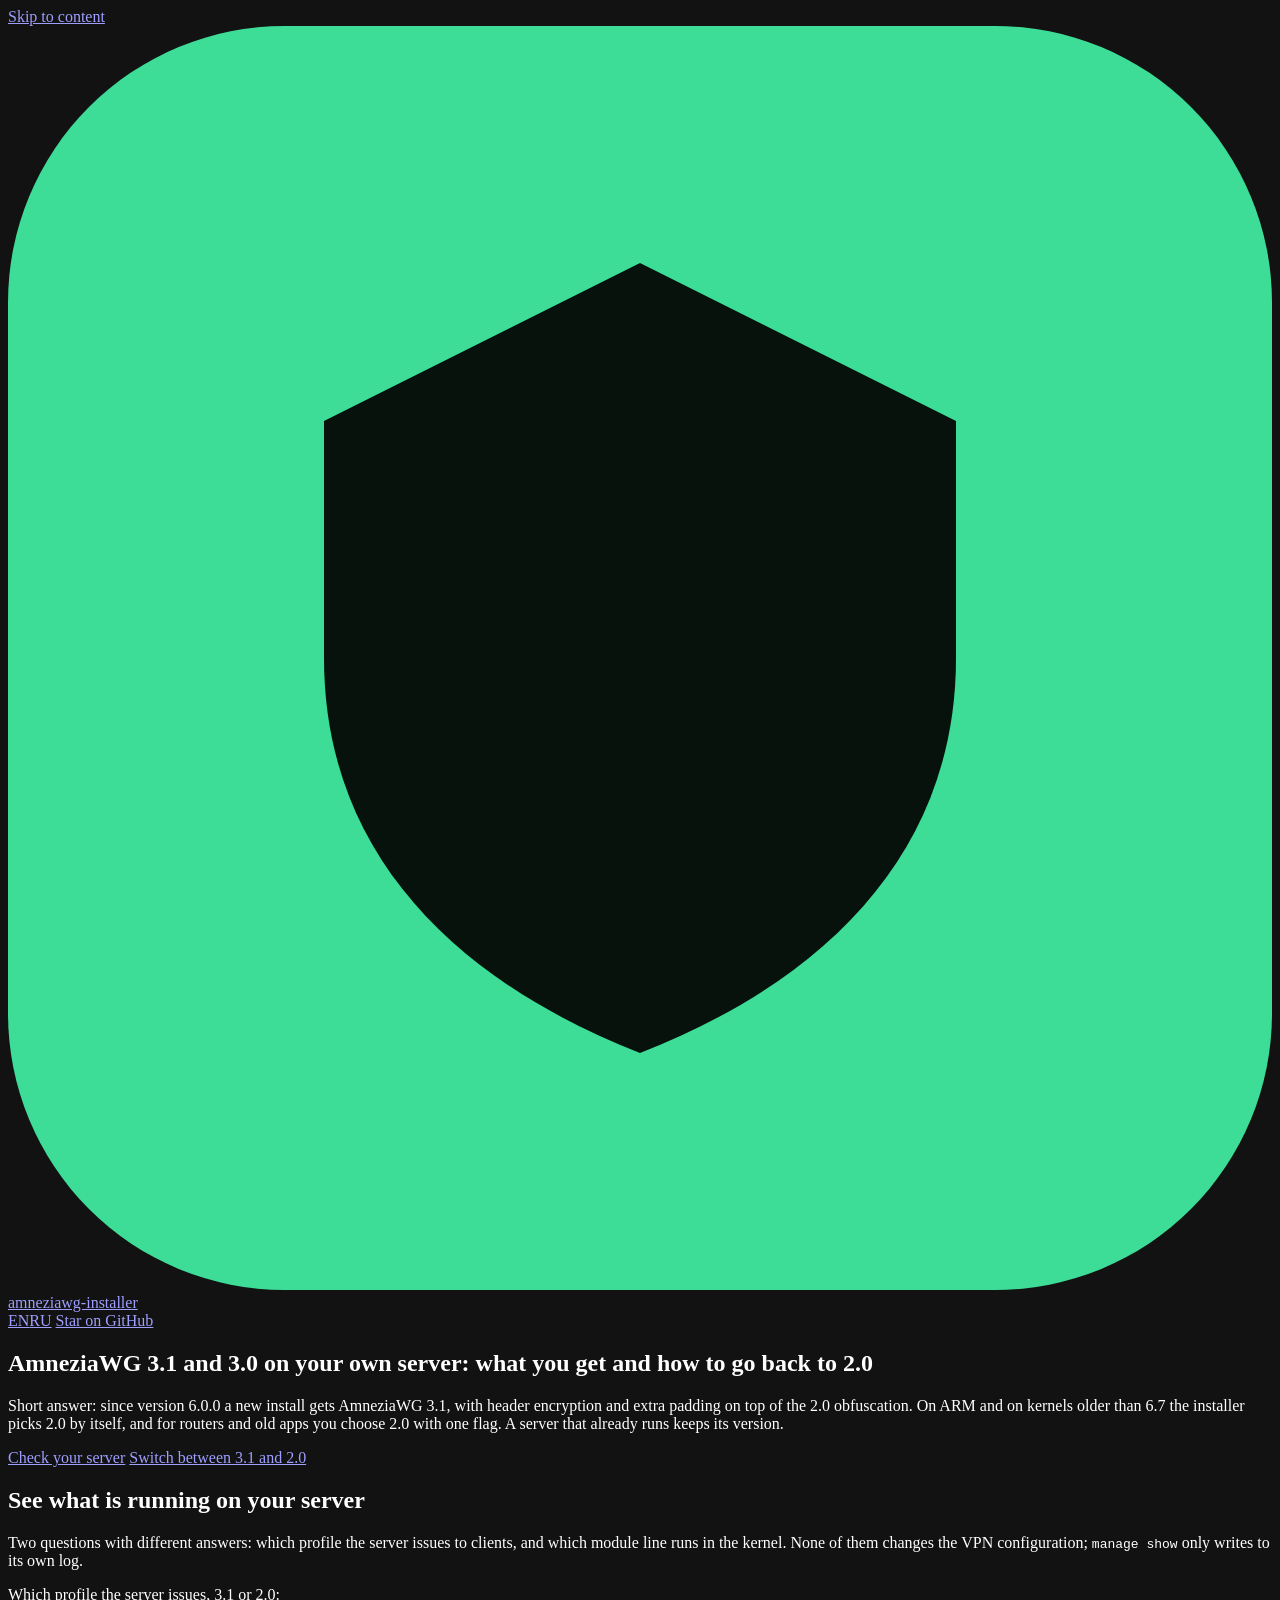
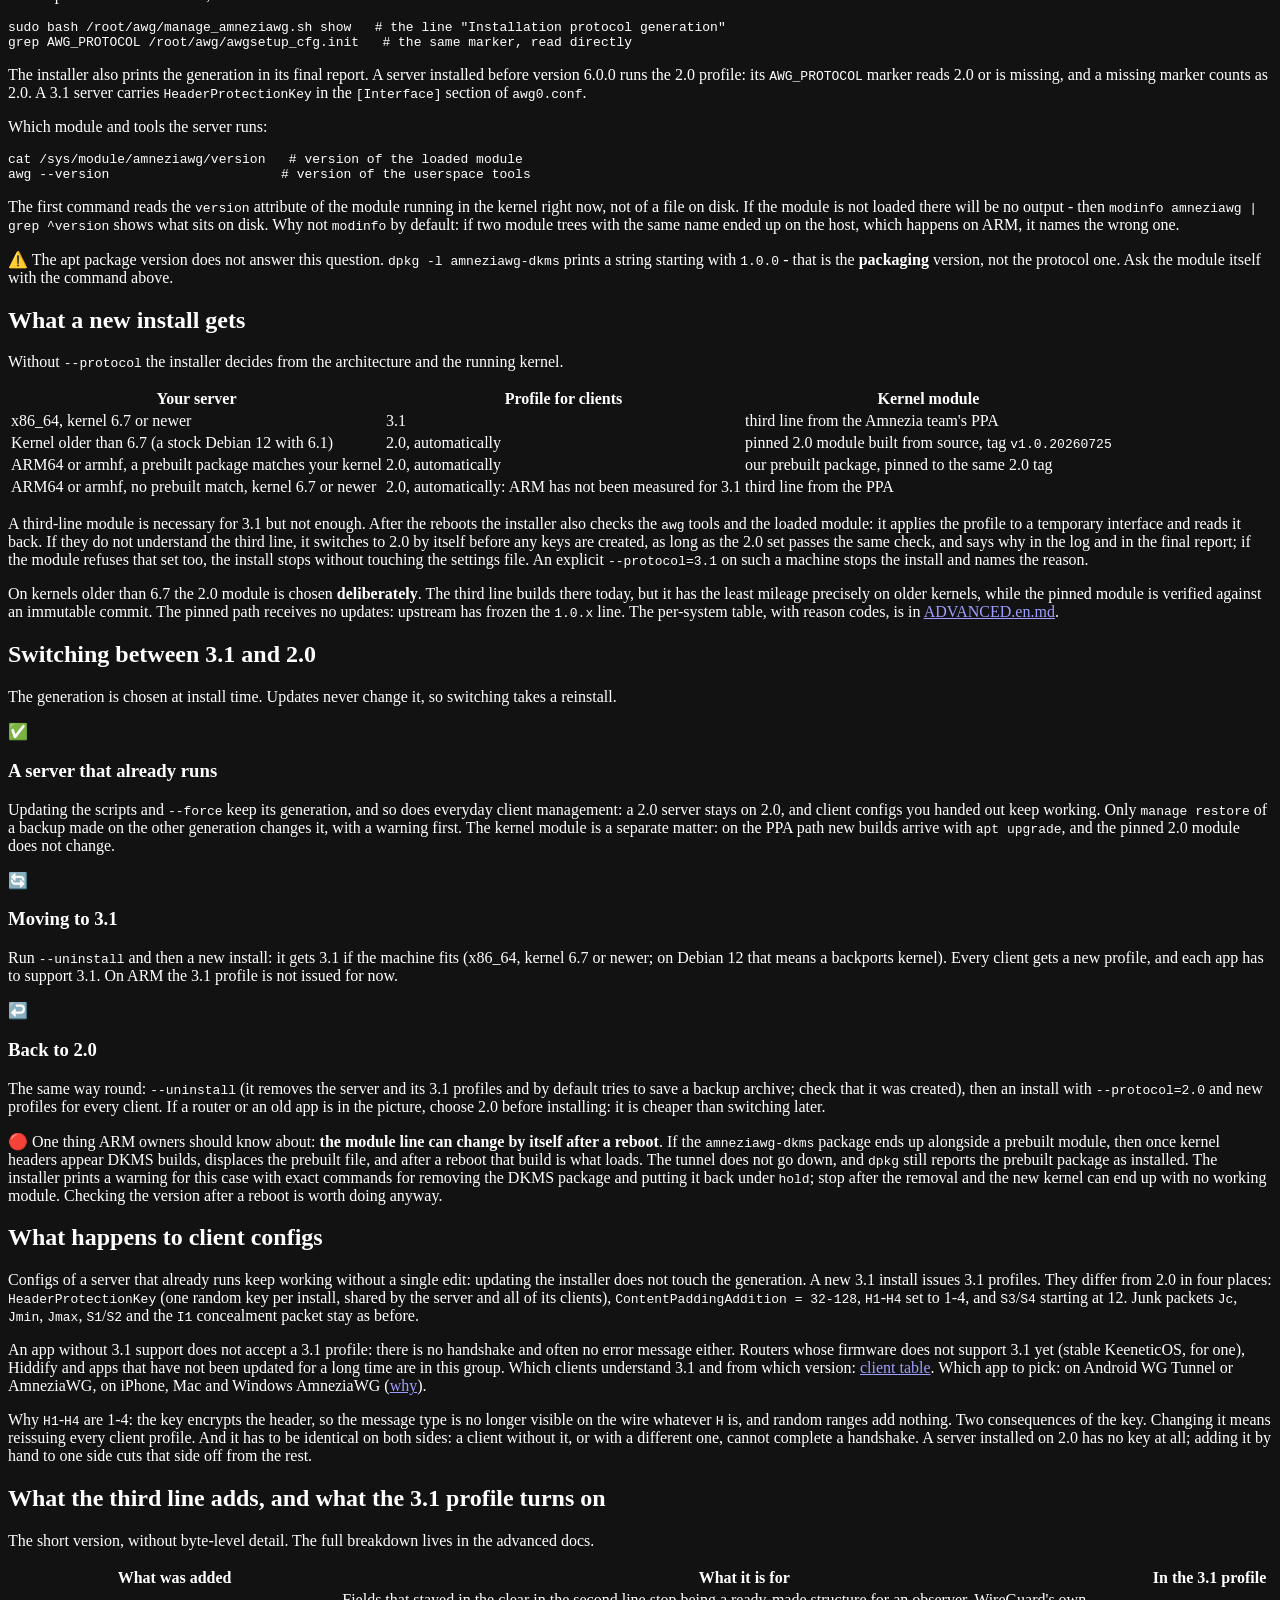
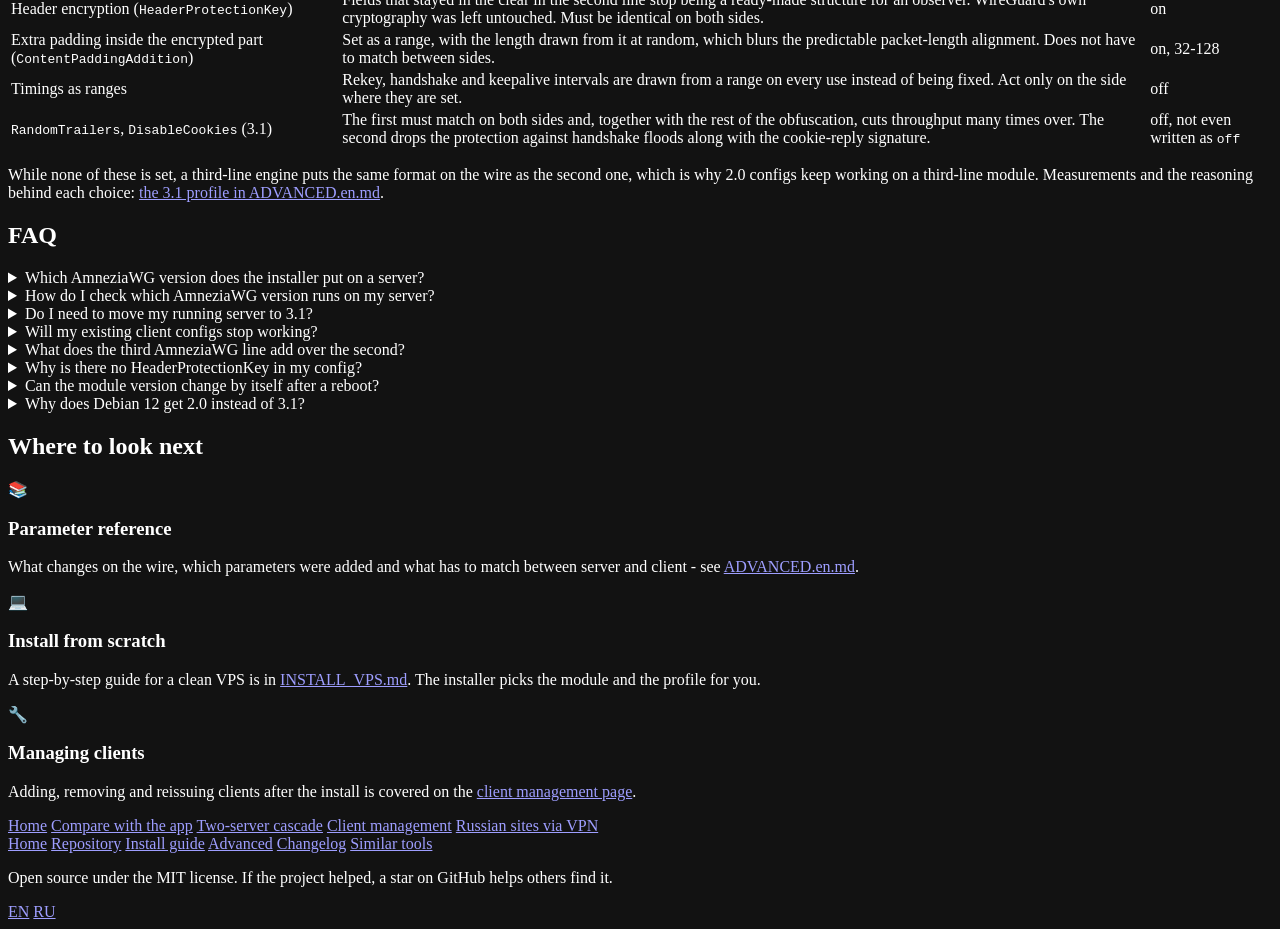
==== commit edb96f31: "site: 2.0 on ARM and older kernels is the installer's choice; Mac and Windows import the .conf file" ====
--- a/awg3/index.html
+++ b/awg3/index.html
@@ -11,7 +11,7 @@
 <link rel="alternate" hreflang="x-default" href="https://bivlked.github.io/amneziawg-installer/awg3/">
 <meta property="og:type" content="article">
 <meta property="og:title" content="AmneziaWG 3.1 and 3.0 on your own server: what you get and how to go back to 2.0">
-<meta property="og:description" content="A new install gets AmneziaWG 3.1, and 2.0 where 3.1 cannot run or your clients need it. How to check your server and how to switch.">
+<meta property="og:description" content="A new install gets AmneziaWG 3.1, and 2.0 on ARM, older kernels or where your clients need it. How to check your server and how to switch.">
 <meta property="og:url" content="https://bivlked.github.io/amneziawg-installer/awg3/">
 <meta property="og:site_name" content="amneziawg-installer">
 <meta property="og:image" content="https://bivlked.github.io/amneziawg-installer/assets/og-awg3.png">
@@ -39,7 +39,7 @@
     { "@type": "Question", "name": "Do I need to move my running server to 3.1?", "acceptedAnswer": { "@type": "Answer", "text": "Nothing forces it. A running server keeps its generation through script updates, --force and everyday client management, and its clients keep working. To move to 3.1, run --uninstall and a new install on a machine that fits (x86_64, kernel 6.7 or newer), then give every client a new profile in an app that supports 3.1. If some of your devices are routers without 3.1 support, Hiddify or old apps, staying on 2.0 is the right call." } },
     { "@type": "Question", "name": "Will my existing client configs stop working?", "acceptedAnswer": { "@type": "Answer", "text": "No, not because of an update: the installer keeps the generation of a running server, and the configs you handed out keep working without a single edit. They stop only when you change the server: a reinstall on the other generation, or a reinstall with --preset, --jc, --jmin or --jmax. Then the installer regenerates the obfuscation set and warns that the configs you handed out have to be replaced. --no-cps on its own only removes I1 and keeps the rest, though the installer still suggests reissuing profiles that carry I1." } },
     { "@type": "Question", "name": "What does the third AmneziaWG line add over the second?", "acceptedAnswer": { "@type": "Answer", "text": "The main addition is header encryption for the packet fields that stayed in the clear in the second line. It also adds extra padding inside the encrypted part and timings given as a range, with the value drawn from it at random on every use. Each of these is set separately, and while none of them is set a third-line engine puts the same format on the wire as the second. The 3.1 profile turns on the first two; the timings, RandomTrailers and DisableCookies stay off." } },
-    { "@type": "Question", "name": "Why is there no HeaderProtectionKey in my config?", "acceptedAnswer": { "@type": "Answer", "text": "Because the server runs the 2.0 profile: it was installed before version 6.0.0, with --protocol=2.0, or on a machine where 3.1 cannot run. The key is set for the whole server, and it has to be identical on both sides: a client without it, or with a different one, cannot complete a handshake. So it cannot be added to one client or to the server alone. Moving a server to 3.1 means --uninstall, a new install and new profiles for every client." } },
+    { "@type": "Question", "name": "Why is there no HeaderProtectionKey in my config?", "acceptedAnswer": { "@type": "Answer", "text": "Because the server runs the 2.0 profile: it was installed before version 6.0.0, with --protocol=2.0, or on ARM or a kernel older than 6.7, where the installer picks 2.0. The key is set for the whole server, and it has to be identical on both sides: a client without it, or with a different one, cannot complete a handshake. So it cannot be added to one client or to the server alone. Moving a server to 3.1 means --uninstall, a new install and new profiles for every client." } },
     { "@type": "Question", "name": "Can the module version change by itself after a reboot?", "acceptedAnswer": { "@type": "Answer", "text": "On ARM the module line can. If the amneziawg-dkms package ends up alongside a prebuilt module, then once kernel headers appear DKMS builds, displaces the prebuilt module file, and after a reboot that build is what loads. The tunnel does not go down, and dpkg still reports the prebuilt package as installed. The installer prints a warning for this case with exact commands for removing the DKMS package and putting it back under hold. The profile the server issues stays the same: a module change does not touch it." } },
     { "@type": "Question", "name": "Why does Debian 12 get 2.0 instead of 3.1?", "acceptedAnswer": { "@type": "Answer", "text": "That is a deliberate choice, not a technical limit. Its stock kernel 6.1 is older than 6.7, so the installer builds the pinned 2.0 module and issues the 2.0 profile. The third line builds on kernel 6.1 today, but it has the least mileage precisely on older kernels, while the pinned module is verified against an immutable commit. With a backports kernel 6.7 or newer, a new install on Debian 12 can get 3.1, as long as the module and the tools pass the installer's check." } }
   ]
@@ -93,7 +93,7 @@
 <section class="hero">
   <div class="wrap">
     <h1>AmneziaWG 3.1 and 3.0 on your own server: what you get and how to go back to 2.0</h1>
-    <p class="lede">Short answer: since version 6.0.0 a new install gets AmneziaWG 3.1, with header encryption and extra padding on top of the 2.0 obfuscation. Where 3.1 cannot run (a kernel older than 6.7, ARM) the installer picks 2.0 by itself, and for routers and old apps you choose 2.0 with one flag. A server that already runs keeps its version.</p>
+    <p class="lede">Short answer: since version 6.0.0 a new install gets AmneziaWG 3.1, with header encryption and extra padding on top of the 2.0 obfuscation. On ARM and on kernels older than 6.7 the installer picks 2.0 by itself, and for routers and old apps you choose 2.0 with one flag. A server that already runs keeps its version.</p>
     <div class="cta-row">
       <a class="btn btn-primary" href="#check">Check your server</a>
       <a class="btn" href="#upgrade">Switch between 3.1 and 2.0</a>
@@ -203,7 +203,7 @@
       <details><summary>Do I need to move my running server to 3.1?</summary><div class="answer">Nothing forces it. A running server keeps its generation through script updates, <code>--force</code> and everyday client management, and its clients keep working. To move to 3.1, run <code>--uninstall</code> and a new install on a machine that fits (x86_64, kernel 6.7 or newer), then give every client a new profile in an app that supports 3.1. If some of your devices are routers without 3.1 support, Hiddify or old apps, staying on 2.0 is the right call.</div></details>
       <details><summary>Will my existing client configs stop working?</summary><div class="answer">No, not because of an update: the installer keeps the generation of a running server, and the configs you handed out keep working without a single edit. They stop only when you change the server: a reinstall on the other generation, or a reinstall with <code>--preset</code>, <code>--jc</code>, <code>--jmin</code> or <code>--jmax</code>. Then the installer regenerates the obfuscation set and warns that the configs you handed out have to be replaced. <code>--no-cps</code> on its own only removes <code>I1</code> and keeps the rest, though the installer still suggests reissuing profiles that carry <code>I1</code>.</div></details>
       <details><summary>What does the third AmneziaWG line add over the second?</summary><div class="answer">The main addition is header encryption for the packet fields that stayed in the clear in the second line. It also adds extra padding inside the encrypted part and timings given as a range, with the value drawn from it at random on every use. Each of these is set separately, and while none of them is set a third-line engine puts the same format on the wire as the second. The 3.1 profile turns on the first two; the timings, <code>RandomTrailers</code> and <code>DisableCookies</code> stay off.</div></details>
-      <details><summary>Why is there no HeaderProtectionKey in my config?</summary><div class="answer">Because the server runs the 2.0 profile: it was installed before version 6.0.0, with <code>--protocol=2.0</code>, or on a machine where 3.1 cannot run. The key is set for the whole server, and it has to be identical on both sides: a client without it, or with a different one, cannot complete a handshake. So it cannot be added to one client or to the server alone. Moving a server to 3.1 means <code>--uninstall</code>, a new install and new profiles for every client.</div></details>
+      <details><summary>Why is there no HeaderProtectionKey in my config?</summary><div class="answer">Because the server runs the 2.0 profile: it was installed before version 6.0.0, with <code>--protocol=2.0</code>, or on ARM or a kernel older than 6.7, where the installer picks 2.0. The key is set for the whole server, and it has to be identical on both sides: a client without it, or with a different one, cannot complete a handshake. So it cannot be added to one client or to the server alone. Moving a server to 3.1 means <code>--uninstall</code>, a new install and new profiles for every client.</div></details>
       <details><summary>Can the module version change by itself after a reboot?</summary><div class="answer">On ARM the module line can. If the <code>amneziawg-dkms</code> package ends up alongside a prebuilt module, then once kernel headers appear DKMS builds, displaces the prebuilt module file, and after a reboot that build is what loads. The tunnel does not go down, and dpkg still reports the prebuilt package as installed. The installer prints a warning for this case with exact commands for removing the DKMS package and putting it back under hold. The profile the server issues stays the same: a module change does not touch it.</div></details>
       <details><summary>Why does Debian 12 get 2.0 instead of 3.1?</summary><div class="answer">That is a deliberate choice, not a technical limit. Its stock kernel 6.1 is older than 6.7, so the installer builds the pinned 2.0 module and issues the 2.0 profile. The third line builds on kernel 6.1 today, but it has the least mileage precisely on older kernels, while the pinned module is verified against an immutable commit. With a backports kernel 6.7 or newer, a new install on Debian 12 can get 3.1, as long as the module and the tools pass the installer's check.</div></details>
     </div>
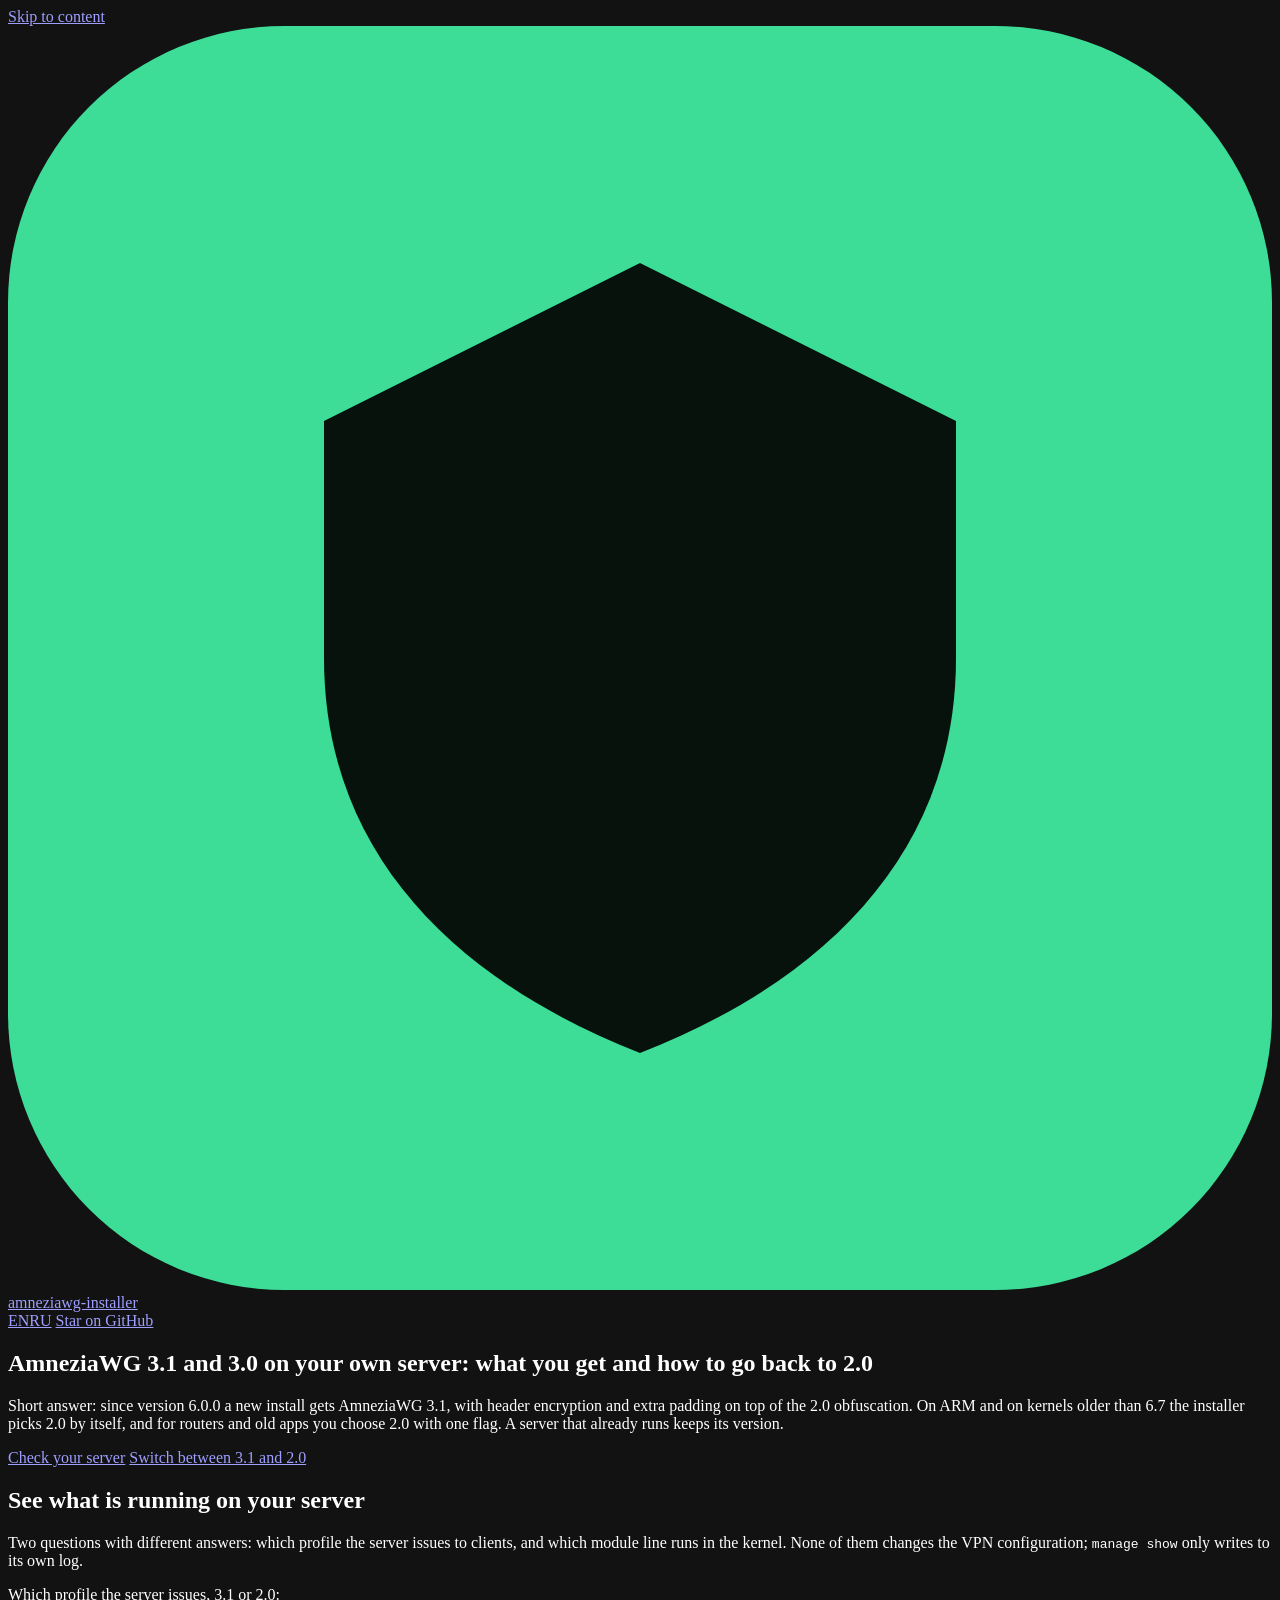
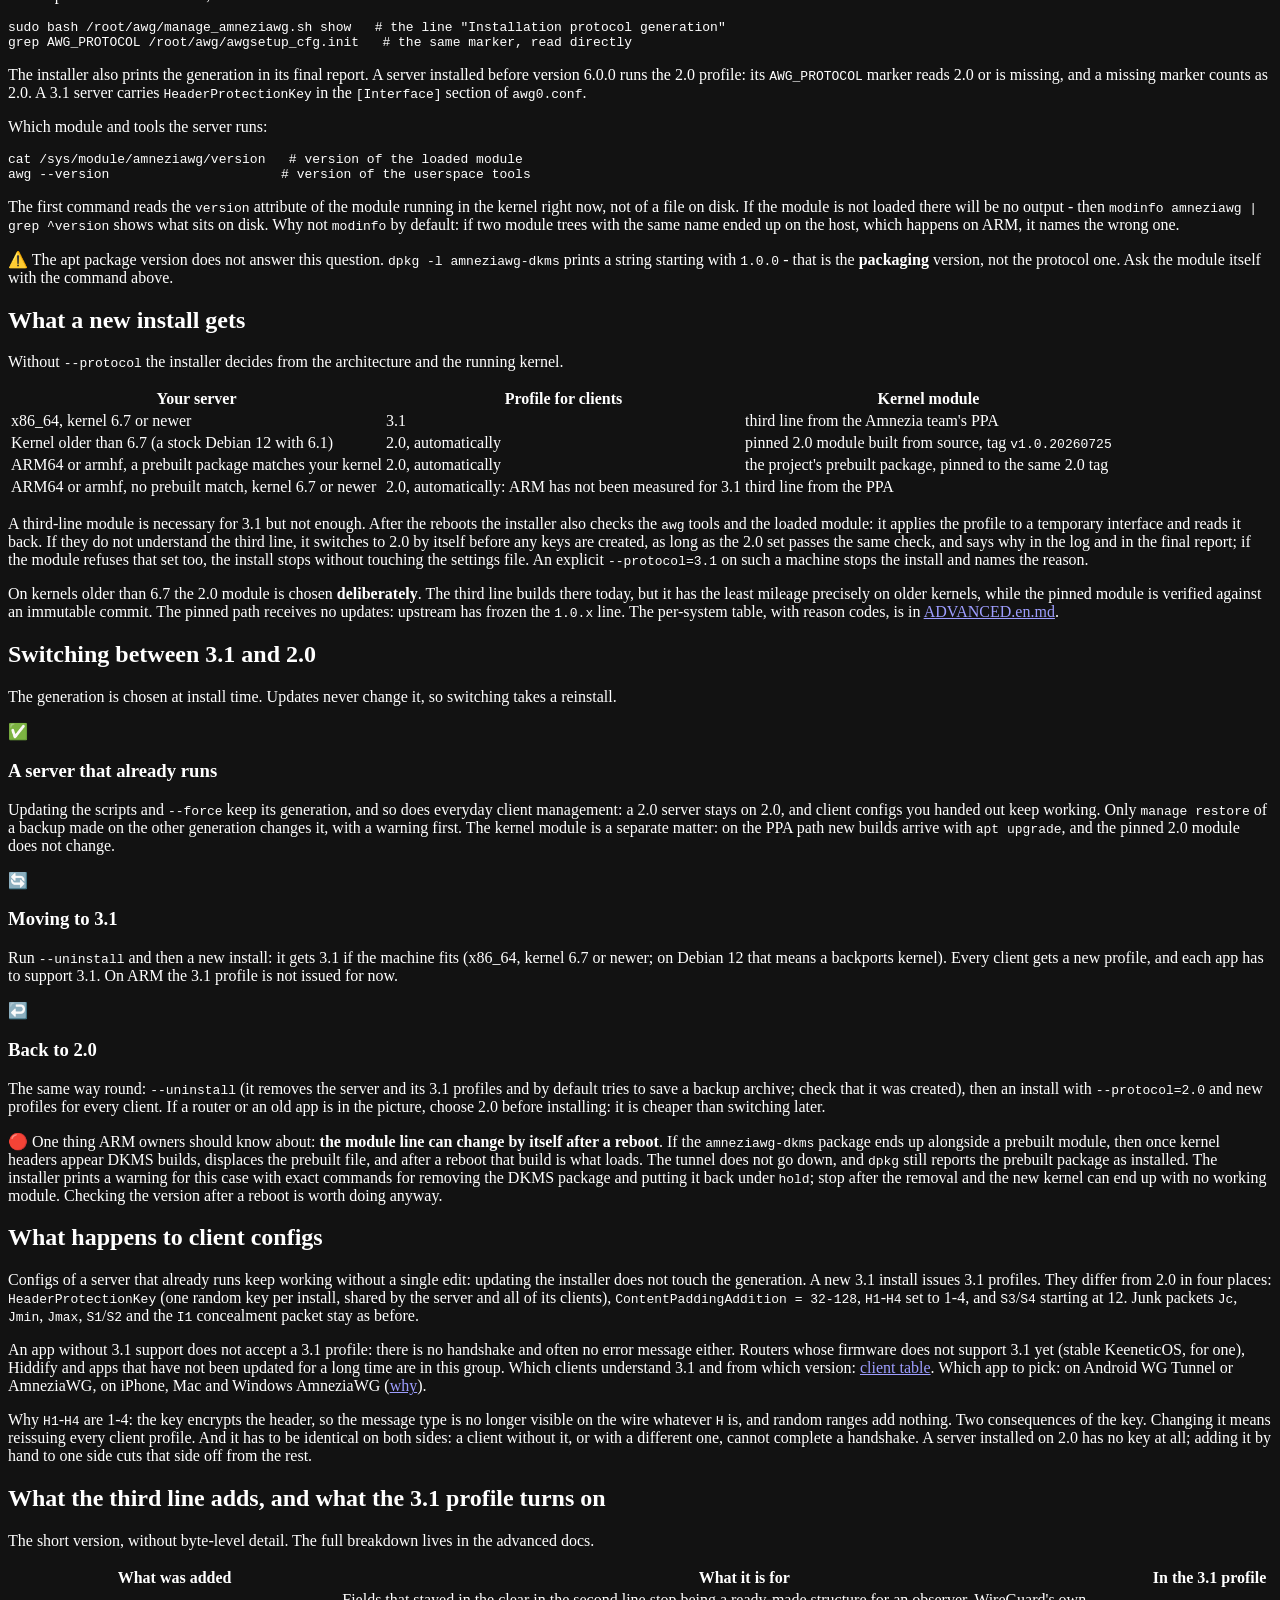
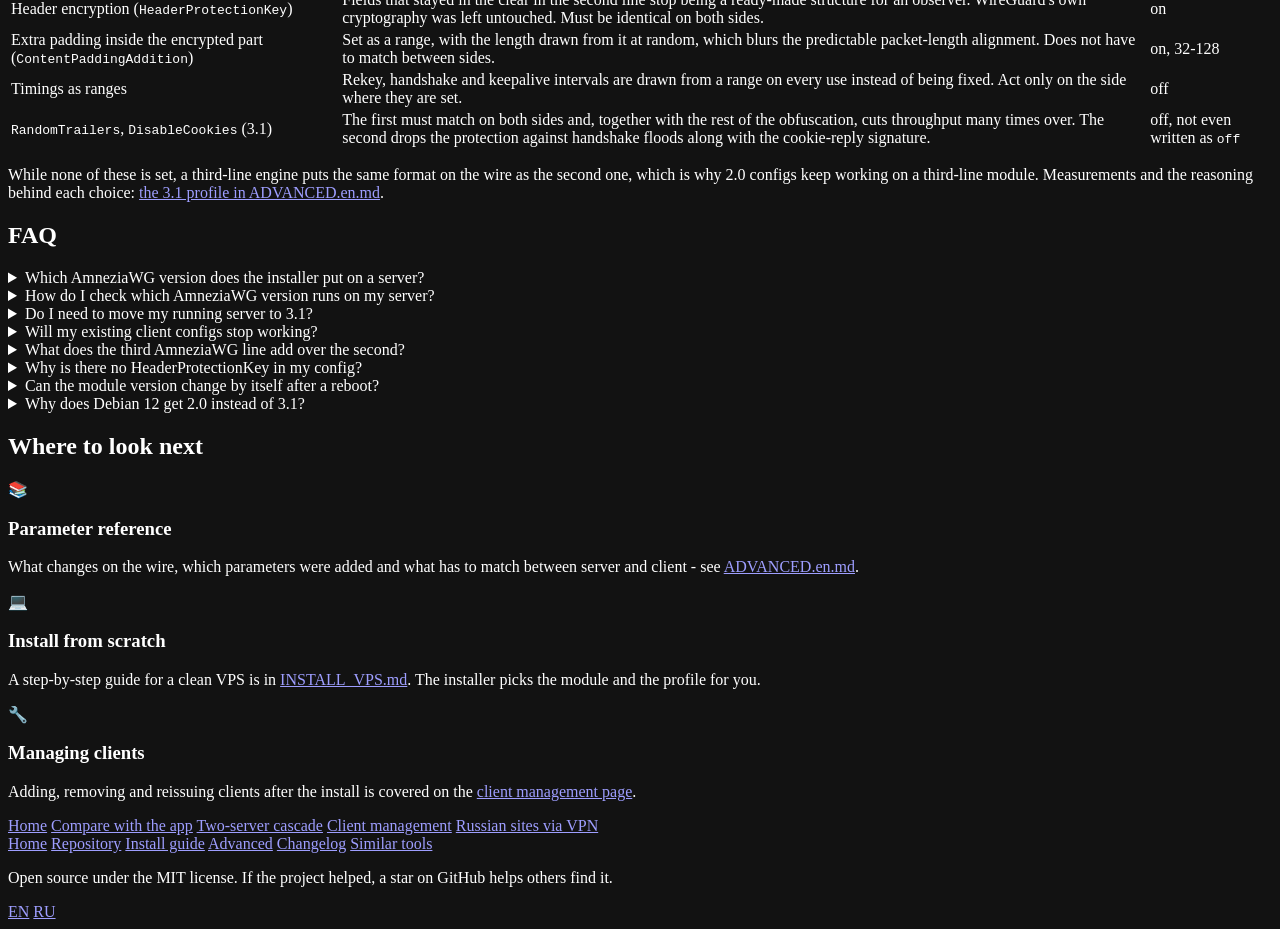
==== commit e5df309c: "site: /awg3/ table names the project's prebuilt package" ====
--- a/awg3/index.html
+++ b/awg3/index.html
@@ -131,7 +131,7 @@
         <tbody>
           <tr><td>x86_64, kernel 6.7 or newer</td><td class="y">3.1</td><td>third line from the Amnezia team's PPA</td></tr>
           <tr><td>Kernel older than 6.7 (a stock Debian 12 with 6.1)</td><td>2.0, automatically</td><td>pinned 2.0 module built from source, tag <code>v1.0.20260725</code></td></tr>
-          <tr><td>ARM64 or armhf, a prebuilt package matches your kernel</td><td>2.0, automatically</td><td>our prebuilt package, pinned to the same 2.0 tag</td></tr>
+          <tr><td>ARM64 or armhf, a prebuilt package matches your kernel</td><td>2.0, automatically</td><td>the project's prebuilt package, pinned to the same 2.0 tag</td></tr>
           <tr><td>ARM64 or armhf, no prebuilt match, kernel 6.7 or newer</td><td>2.0, automatically: ARM has not been measured for 3.1</td><td>third line from the PPA</td></tr>
         </tbody>
       </table>
